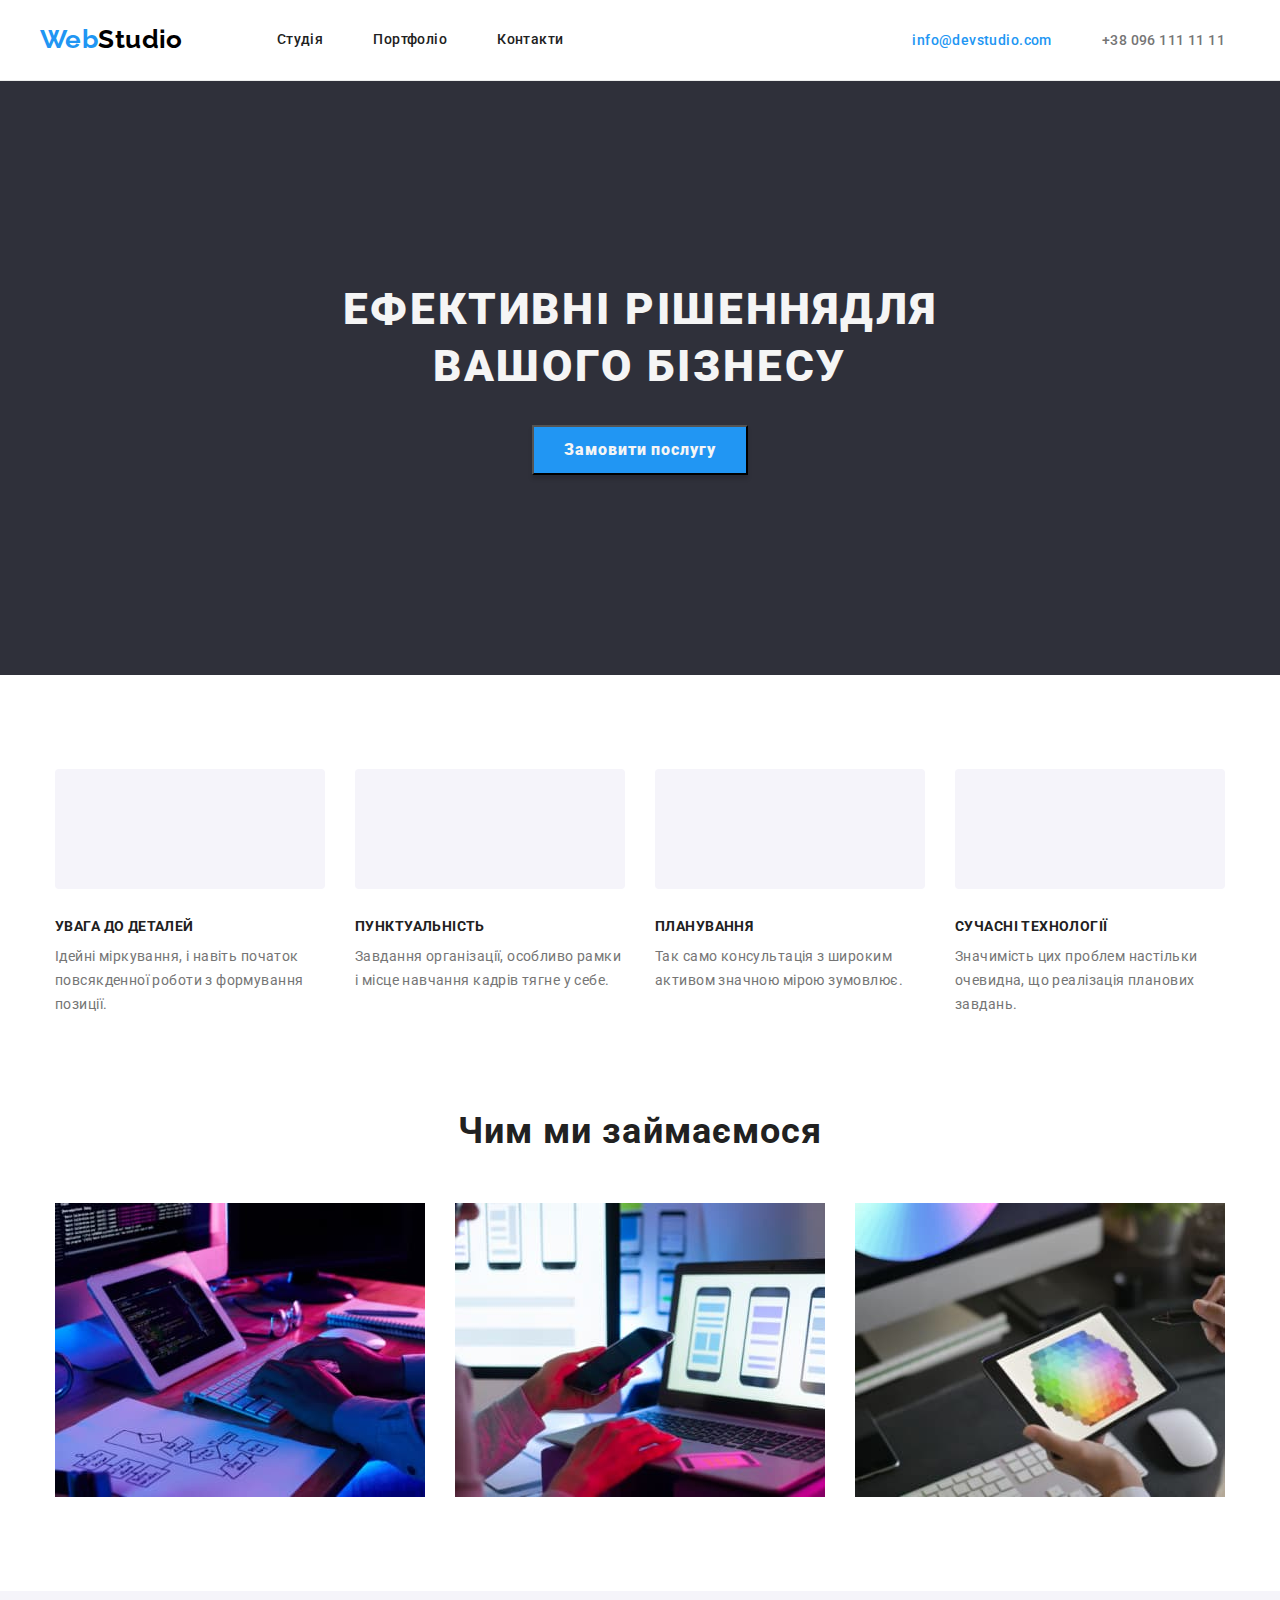
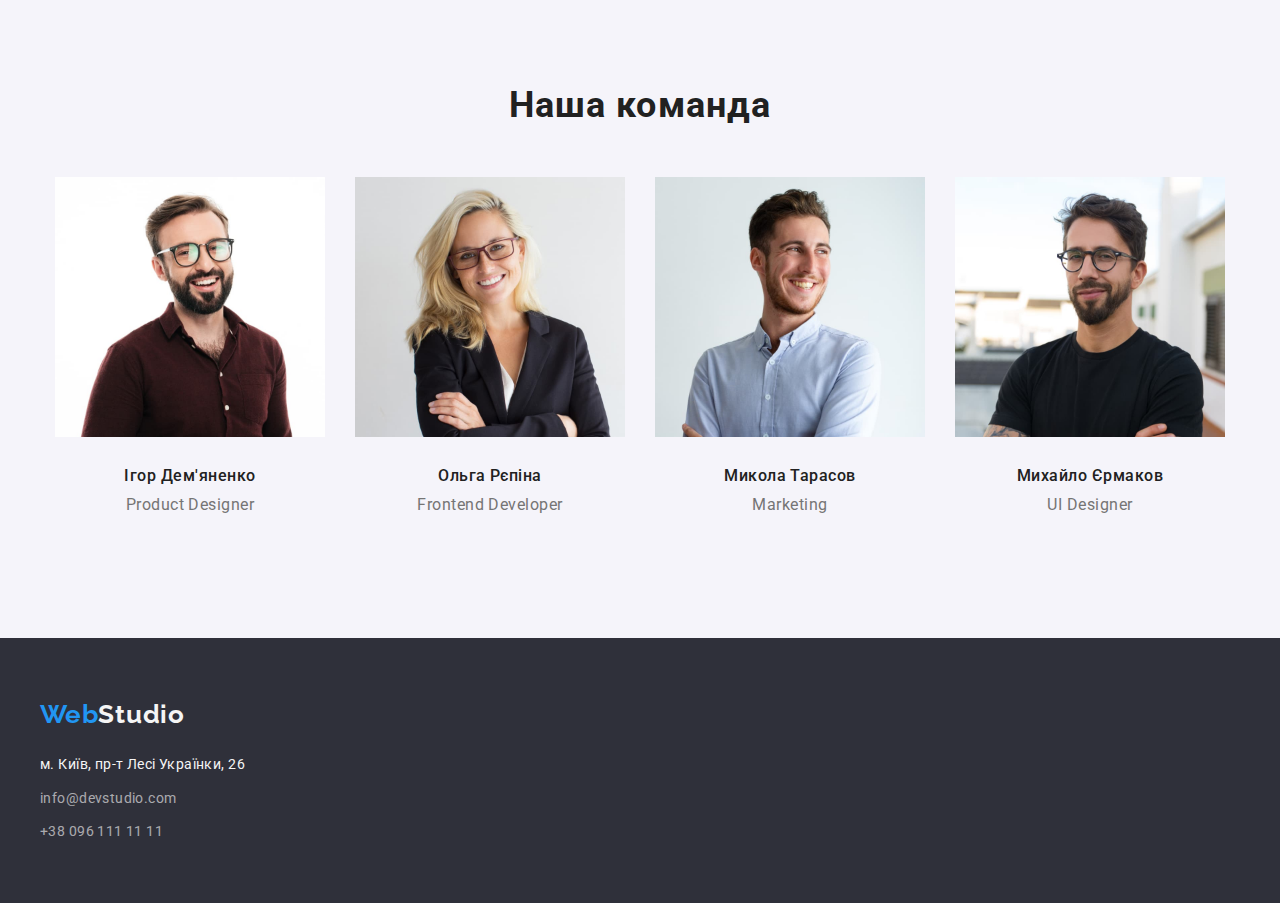
==== index.html @ eb5b0454 "new" ====
<!DOCTYPE html>
<html lang="uk">
  <head>
    <meta charset="UTF-8" />
    <meta http-equiv="X-UA-Compatible" content="IE=edge" />
    <meta name="viewport" content="width=, initial-scale=1.0" />
    <title>Document</title>
    <link
      rel="stylesheet"
      href="https://cdnjs.cloudflare.com/ajax/libs/modern-normalize/1.1.0/modern-normalize.min.css"
    />
    <link rel="stylesheet" href="./css/styles.css" />
    <link rel="preconnect" href="https://fonts.googleapis.com" />
    <link rel="preconnect" href="https://fonts.gstatic.com" crossorigin />
    <link
      href="https://fonts.googleapis.com/css2?family=Raleway:wght@700&family=Roboto:wght@400;500;700;900&display=swap"
      rel="stylesheet"
    />
  </head>
  <body>
    <div class="container">
      <header>
        <div class="container-header">
          <div class="container-nav">
            <a class="logo" href="./index.html"
              ><span class="logo-text">Web</span>Studio</a
            >
            <nav>
              <ul class="site-nav list">
                <li>
                  <a class="nav-link" href="./index.html">Студія</a>
                </li>
                <li>
                  <a class="nav-link" href="./portfolio.html">Портфоліо</a>
                </li>
                <li><a class="nav-link" href="#">Контакти</a></li>
              </ul>
            </nav>
          </div>

          <div class="container-contact">
            <ul class="container-list list">
              <li>
                <a class="address-mail" href="mailto:info@devstudio.com"
                  >info@devstudio.com</a
                >
              </li>
              <li>
                <a class="address-header" href="tel:+380961111111"
                  >+38 096 111 11 11</a
                >
              </li>
            </ul>
          </div>
        </div>
      </header>
    </div>

    <main>
      <section class="hero-section">
        <div class="hero-container">
          <div class="container">
            <h1 class="hero-title">Ефективні рішеннядля вашого бізнесу</h1>
            <button class="button-hero" type="button">Замовити послугу</button>
          </div>
        </div>
      </section>

      <section class="section-text">
        <div class="container-title">
          <ul class="title-list list">
            <li>
              <div class="block">
                <a href="#">
                  <svd width="70" height="70"
                    ><use href="/icon-text.svg#icon-antenna"></use></svd
                ></a>
              </div>
              <h3 class="title">УВАГА ДО ДЕТАЛЕЙ</h3>
              <p class="tagline">
                Ідейні міркування, і навіть початок повсякденної роботи з
                формування позиції.
              </p>
            </li>
            <li>
              <div class="block">
                <a href="#">
                  <svd width="70" height="70"
                    ><use href="/icon-text.svg#icon-antenna"></use></svd
                ></a>
              </div>
              <h3 class="title">ПУНКТУАЛЬНІСТЬ</h3>
              <p class="tagline">
                Завдання організації, особливо рамки і місце навчання кадрів
                тягне у себе.
              </p>
            </li>
            <li>
              <div class="block">
                <a href="#">
                  <svd width="70" height="70"
                    ><use href="/icon-text.svg#icon-Comp"></use></svd
                ></a>
              </div>
              <h3 class="title">ПЛАНУВАННЯ</h3>
              <p class="tagline">
                Так само консультація з широким активом значною мірою зумовлює.
              </p>
            </li>
            <li>
              <div class="block">
                <a href="#">
                  <svd width="70" height="70"
                    ><use href="/icon-text.svg#icon-antenna"></use></svd
                ></a>
              </div>
              <h3 class="title">СУЧАСНІ ТЕХНОЛОГІЇ</h3>
              <p class="tagline">
                Значимість цих проблем настільки очевидна, що реалізація
                планових завдань.
              </p>
            </li>
          </ul>
        </div>
      </section>

      <section class="section-work">
        <div class="section-container">
          <h2 class="section-title">Чим ми займаємося</h2>
          <ul class="imeg-list list">
            <li>
              <img src="./images/img1.jpg" alt="клавіатура" width="370" />
            </li>
            <li><img src="./images/img2.jpg" alt="ноутбук" width="370" /></li>
            <li>
              <img src="./images/img33.jpg" alt="малюнок" width="370" />
            </li>
          </ul>
        </div>
      </section>

      <section class="team">
        <div class="team-container">
          <h2 class="section-title">Наша команда</h2>
          <ul class="team-list list">
            <li>
              <img
                src="./images/img.jpg"
                alt="Хлопець в окулярах"
                width="270"
              />
              <div class="imeg-text">
                <h3 class="team-title">Ігор Дем'яненко</h3>
                <p class="team-text">Product Designer</p>
              </div>
            </li>
            <li>
              <img
                src="./images/img21.jpg"
                alt="Дівчина в окулярах"
                width="270"
              />
              <div class="imeg-text">
                <h3 class="team-title">Ольга Рєпіна</h3>
                <p class="team-text">Frontend Developer</p>
              </div>
            </li>
            <li>
              <img
                src="./images/img3.jpg"
                alt="Хлопець посміхається"
                width="270"
              />
              <div class="imeg-text">
                <h3 class="team-title">Микола Тарасов</h3>
                <p class="team-text">Marketing</p>
              </div>
            </li>
            <li>
              <img
                src="./images/img4.jpg"
                alt="Хлопець з бородою"
                width="270"
              />
              <div class="imeg-text">
                <h3 class="team-title">Михайло Єрмаков</h3>
                <p class="team-text">UI Designer</p>
              </div>
            </li>
          </ul>
        </div>
      </section>
    </main>

    <footer class="page-footer">
      <div class="footer-container">
        <a class="logo" href="/"
          ><span class="logo-text">Web</span
          ><span class="footer-text">Studio</span></a
        >
        <address>
          <p class="text">м. Київ, пр-т Лесі Українки, 26</p>
          <a class="address" href="mailto:info@devstudio.com"
            >info@devstudio.com</a
          >
          <a class="phone" href="tel:+380961111111">+38 096 111 11 11</a>
        </address>
      </div>
    </footer>
  </body>
</html>
---- css/styles.css ----
:root {
--color-prymal: #F5F5F5;
--color-text: #757575;
--color-footer: #2F303A;
--color-black: #212121;
--color-accent: #2196F3;
    }


header {
background-color: #FFFFFF;
font-size: 14px;
font-weight: 500;
line-height: 1.2;
letter-spacing: 0.03em;
border-bottom: 1px solid #ECECEC;
color: var(--color-black)
}

body {
color: var(--color-text);
background-color: white;
font-family: "Roboto", sans-serif;
font-size: 14px;
font-weight: 400;
line-height: 1.5;
letter-spacing: 0.03em}

.list{
list-style: none;
margin: 0;
padding: 0;
}

h1,
h2,
h3,
h4,
h5,
h6,
p {margin: 0;
}

.container {
max-width: 1600px;
margin: 0 auto;
}

.container-contact {
display: flex;
align-items: center;
padding: 0 15px
 }

 .container-header {
width: 1200px;
height: 80px;
margin: 0 auto;
display: flex;
flex-grow: 1;
align-items: center;
justify-content: space-between;
}

 .container-nav {
display: flex;
flex-grow: 1;
align-items: center;
 }


 
.logo {
font-family: "Raleway", sans-serif;
font-size: 26px;
font-weight: 700;
line-height: 1.3;
color: #000000;cursor: default;
text-decoration: none;
margin-right: 94px;
}

.logo-text {
color: var(--color-accent);
}

.container-list {
display: flex;
align-items: center;
gap: 50px;
}

.address-header {
color: var(--color-text);
cursor: default;
text-decoration: none;
letter-spacing: 0.03em;
}

.address-mail {
color: var(--color-accent);
cursor: default;
text-decoration: none;
letter-spacing: 0.03em;
}


/* sait-nav */

.nav-link {
text-decoration: none;
cursor: default;
color: var(--color-black);
}

.site-nav {
display: flex;
color: var(--color-black);
font-weight: 500;
font-size: 14px;
line-height: 1.14;
gap: 50px;
    }



.sait-nav:hover, :focus {
color: var(--color-accent)F3;
}

.button:hover, :focus {
background-color: var(--color-accent);
color: var(--color-prymal)
}

/* Hero */

.hero-section {
background-color: var(--color-footer);
padding: 200px 0;
}

.hero-title {
margin: 0 auto 30px;
width: 700px;
display: flex;
font-size: 44px;
font-weight: 900;
line-height: 1.3;
letter-spacing: 0.06em;
text-align: center;
text-transform: uppercase;
}

.hero-container {
margin: auto;
width: 1200px;
display: flex;
color: var(--color-prymal);
line-height: 1.7;
}

.button-hero {
width: 216px;
height: 50px;
display: block;
margin-left: auto;
margin-right: auto;
background-color: var(--color-accent);
color: var(--color-prymal);
font-family: "Roboto";
font-weight: 900;
font-size: 16px;
line-height: 1.88; 
letter-spacing: 0.06em;
box-shadow: 0px 4px 4px rgba(0, 0, 0, 0.15);

}

.button-hero {
cursor: pointer;
}

.section-text {
padding-top: 94px;
flex-wrap: wrap;
}

.block {
width: 270px;
height: 120px;
margin-bottom: 30px;
background-color: #F5F4FA;
border-radius: 4px;

}

.section-list {
display: flex;
justify-content: center;
gap: 10px;
}

.container-imeg {
width: 1200px;
margin: auto;
margin-bottom: 30px;
}

.section-imeg {}

.section-link {
width: 270px;
height: 120px;
border-radius: 4px;
background-color: red;   
}

.title-list {
display: flex;
justify-content: center;
flex-grow: 1;
gap: 30px;

}

.tagline {
margin-top: 10px;
line-height: 1.71;
}

.container-title {
margin: 0 auto ;
width: 1200px;
display: flex;
padding: 0 15px;
}

.section-container {
max-width: 1200px;
margin: 0 auto; 
padding: 0 15px;
}

.section-title {
margin-bottom: 50px;
text-align: center;
font-size: 36px;
font-weight: 700;
line-height: 1.16;
letter-spacing: 0.03em;
color: var(--color-black);
}

.imeg-list {
padding: 0%;
display: flex;
flex-grow: 1;
gap: 30px;
}

.section-work {
padding: 94px 0;
}

.team-container{
width: 1200px;
background-color: #F5F4FA;;
margin: 0 auto;
padding: 0 15px;
}

.title {
font-size: 14px;
font-weight: 700;
line-height: 1.14;
letter-spacing: 0.03em;
color: var(--color-black)}
   
.team {
background-color: #F5F4FA;
padding: 94px 0;
}

.team-list {
padding: 0%;
display: flex;
gap: 30px;
}

.menu {
display: flex;
justify-content: center;
gap: 8px;
}

.team-title {
font-size: 16px;
font-weight: 500;
line-height: 1.18;
letter-spacing: 0.03em;
color: var(--color-black)
}

.team-text {
margin-top: 10px;
font-size: 16px;
font-weight: 400;
line-height: 1.18;
letter-spacing: 0.03em;
color: var(--color-text)
 }

.portfolio-title {
font-size: 18px;
font-weight: 700;
line-height: 2;
letter-spacing: 0.03em;
color: var(--color-black)
}

.imeg-text {
text-align: center;
padding: 30px 0;
}

.section-portfolio {
padding: 94px 0;
}

.portfolio-title :hover,
:focus {
background-color:var(--color-accent);
color: var(--color-prymal);
}

.portfolio-button {
height: 40px;
padding: 6px 22px;
color: var(--color-black);
font-size: 16px;
font-weight: 500;
font-family: "Roboto";
line-height: 1.62;
letter-spacing: 0.03em;}

.container-portfolio {
width: 1200px;
margin: auto;
padding: 0 15px;
margin-bottom: 94px;
 }

.portfolio-button {
cursor: pointer;
 }

.portfolio-carts :hover {
box-shadow: 0px 1px 1px rgba(0, 0, 0, 0.12), 0px 4px 4px rgba(0, 0, 0, 0.06), 1px 4px 6px rgba(0, 0, 0, 0.16);
 }

img {
display: block;
max-width: 100%;
height: auto;
}

.cart {
display: flex;
flex-wrap: wrap;
margin-top: 54px;
gap: 30px;}

.cart-text {
width: 370px;
height: 110px;
padding: 20px 24px;
background: #FFFFFF;
border: 1px solid #EEEEEE;
}

.portfolio-text {
font-size: 16px;
font-weight: 400;
line-height: 1.87;
letter-spacing: 0.03em;
    }

.footer-container {
width: 1200px;
margin: 0 auto;
}

.address {
display: block;
}

.footer-text {
color: var(--color-prymal);
letter-spacing: 0.03em;
}


.page-footer {
padding: 60px 0;
color: var(--color-prymal);
background-color: #2F303A;
font-size: 14;
font-weight: 400;
line-height: 1.74;
font-family: 'Roboto', sans-serif;
letter-spacing: 0.03em;
}

.text {
font-family: "Roboto",
sans-serif; 
 font-style: normal;
 margin-top: 20px;
}

.address {
margin-top: 9px;
color: rgba(255, 255, 255, 0.6);
text-decoration: none;
cursor: default;
font-style: normal;
letter-spacing: 0.03em;

}

.phone {
display: block;
margin-top: 9px;
color: rgba(255, 255, 255, 0.6);
text-decoration: none;
cursor: default;
font-style: normal;
letter-spacing: 0.03em;
}

.icon-footer {

}

.icon-item {

}

.icon-list {
display: flex;
justify-content: center;
gap: 10px;
}

.icon-link {
width: 44px;
height: 44px;
background-color: red;
border-radius: 50%;
}
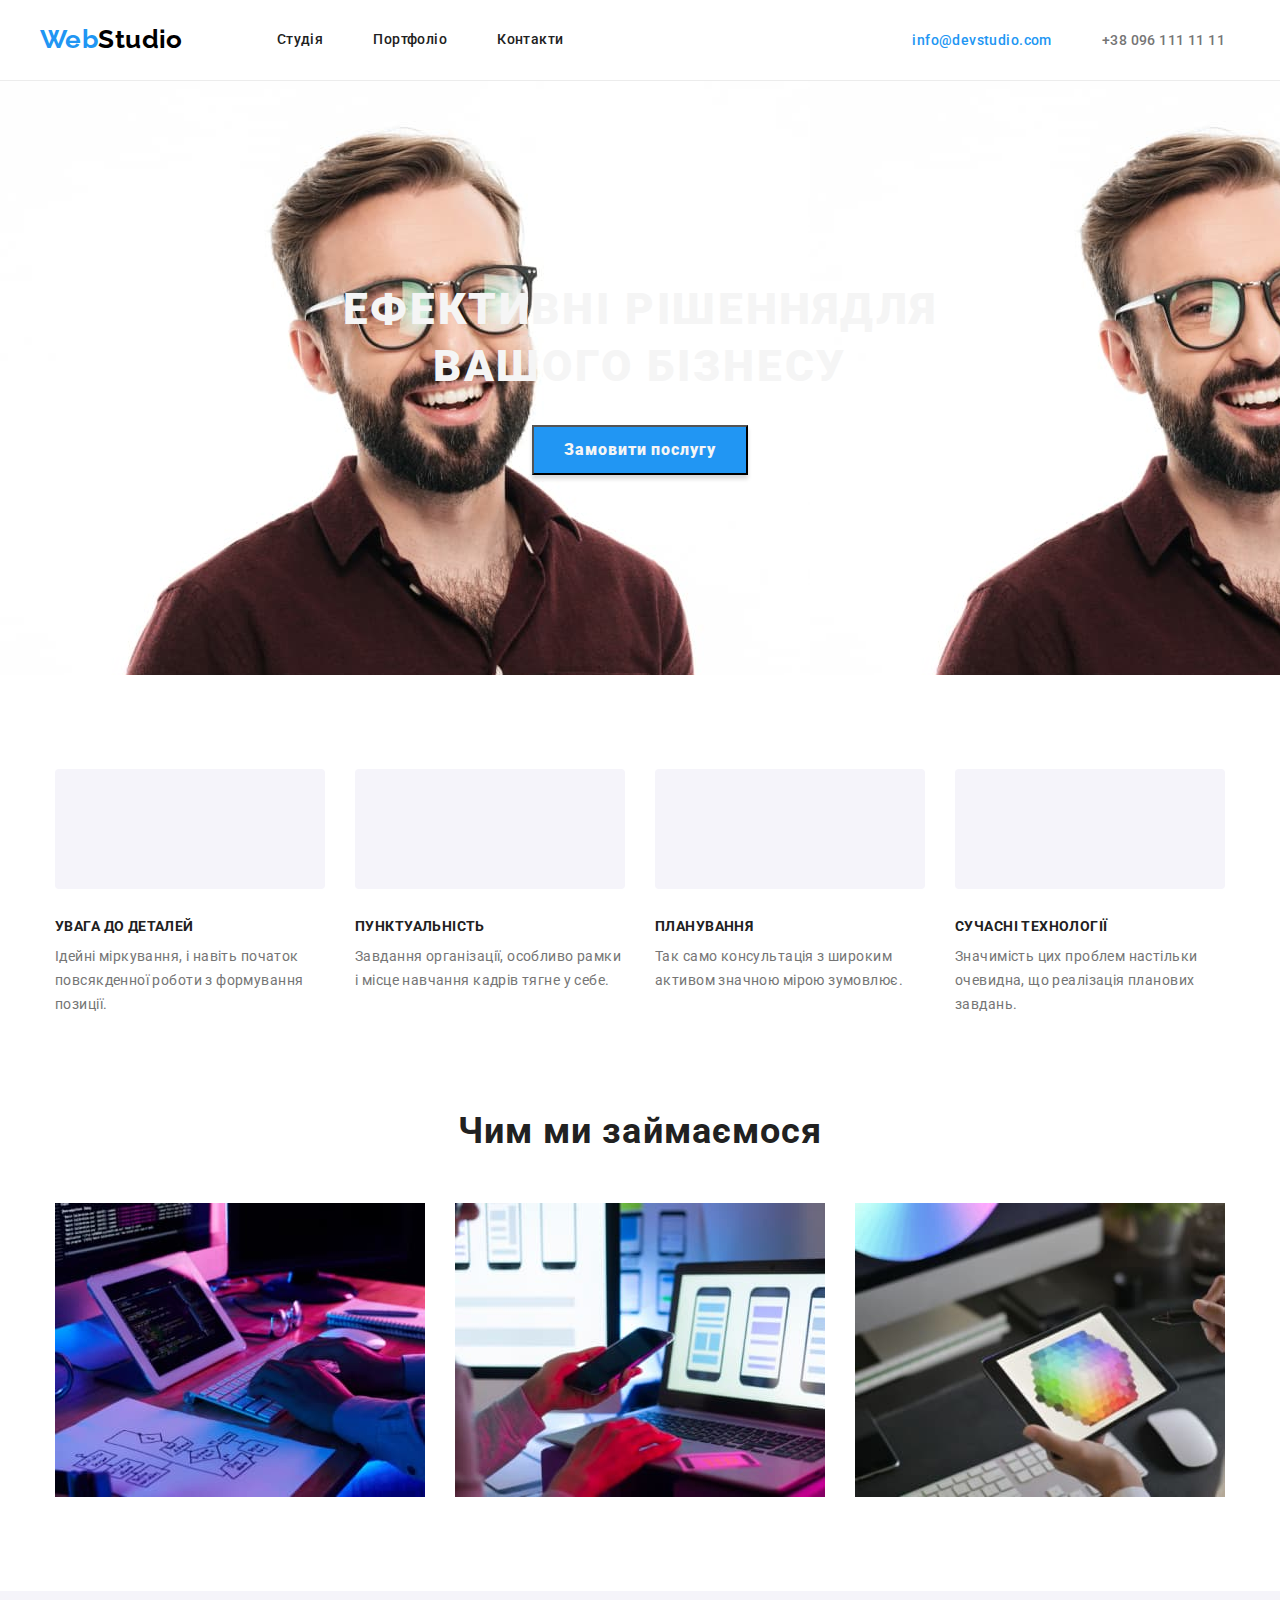
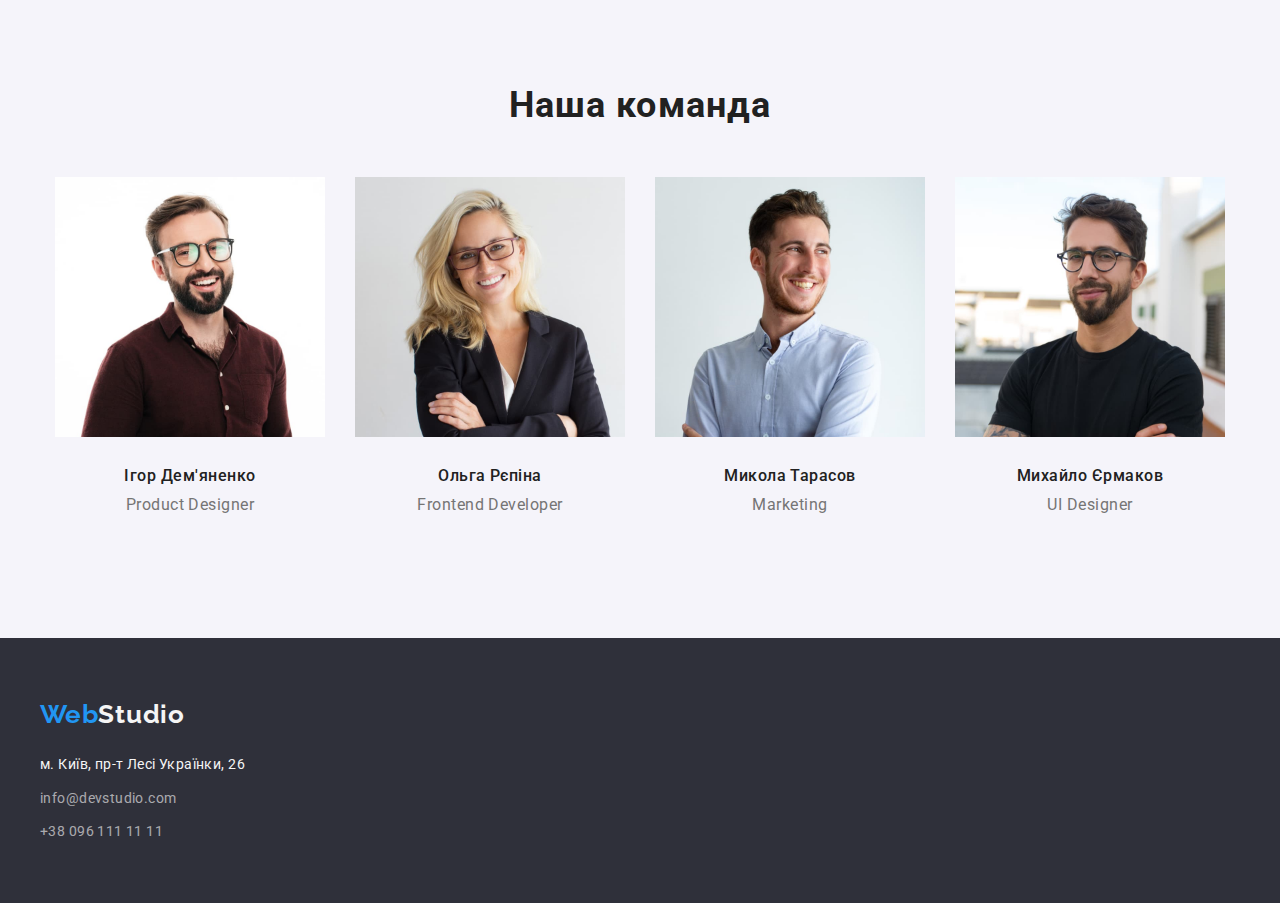
==== commit 89492eb8: "last" ====
--- a/index.html
+++ b/index.html
@@ -72,8 +72,8 @@
             <li>
               <div class="block">
                 <a href="#">
-                  <svd width="70" height="70"
-                    ><use href="/icon-text.svg#icon-antenna"></use></svd
+                  <svg width="70" height="70"></svg>
+                    <use href="/icon-text.svg#icon-antenna"></use></svg
                 ></a>
               </div>
               <h3 class="title">УВАГА ДО ДЕТАЛЕЙ</h3>
--- a/css/styles.css
+++ b/css/styles.css
@@ -123,8 +123,6 @@
 gap: 50px;
     }
 
-
-
 .sait-nav:hover, :focus {
 color: var(--color-accent)F3;
 }
@@ -137,7 +135,7 @@
 /* Hero */
 
 .hero-section {
-background-color: var(--color-footer);
+background-image: url(../images/img.jpg);
 padding: 200px 0;
 }
 
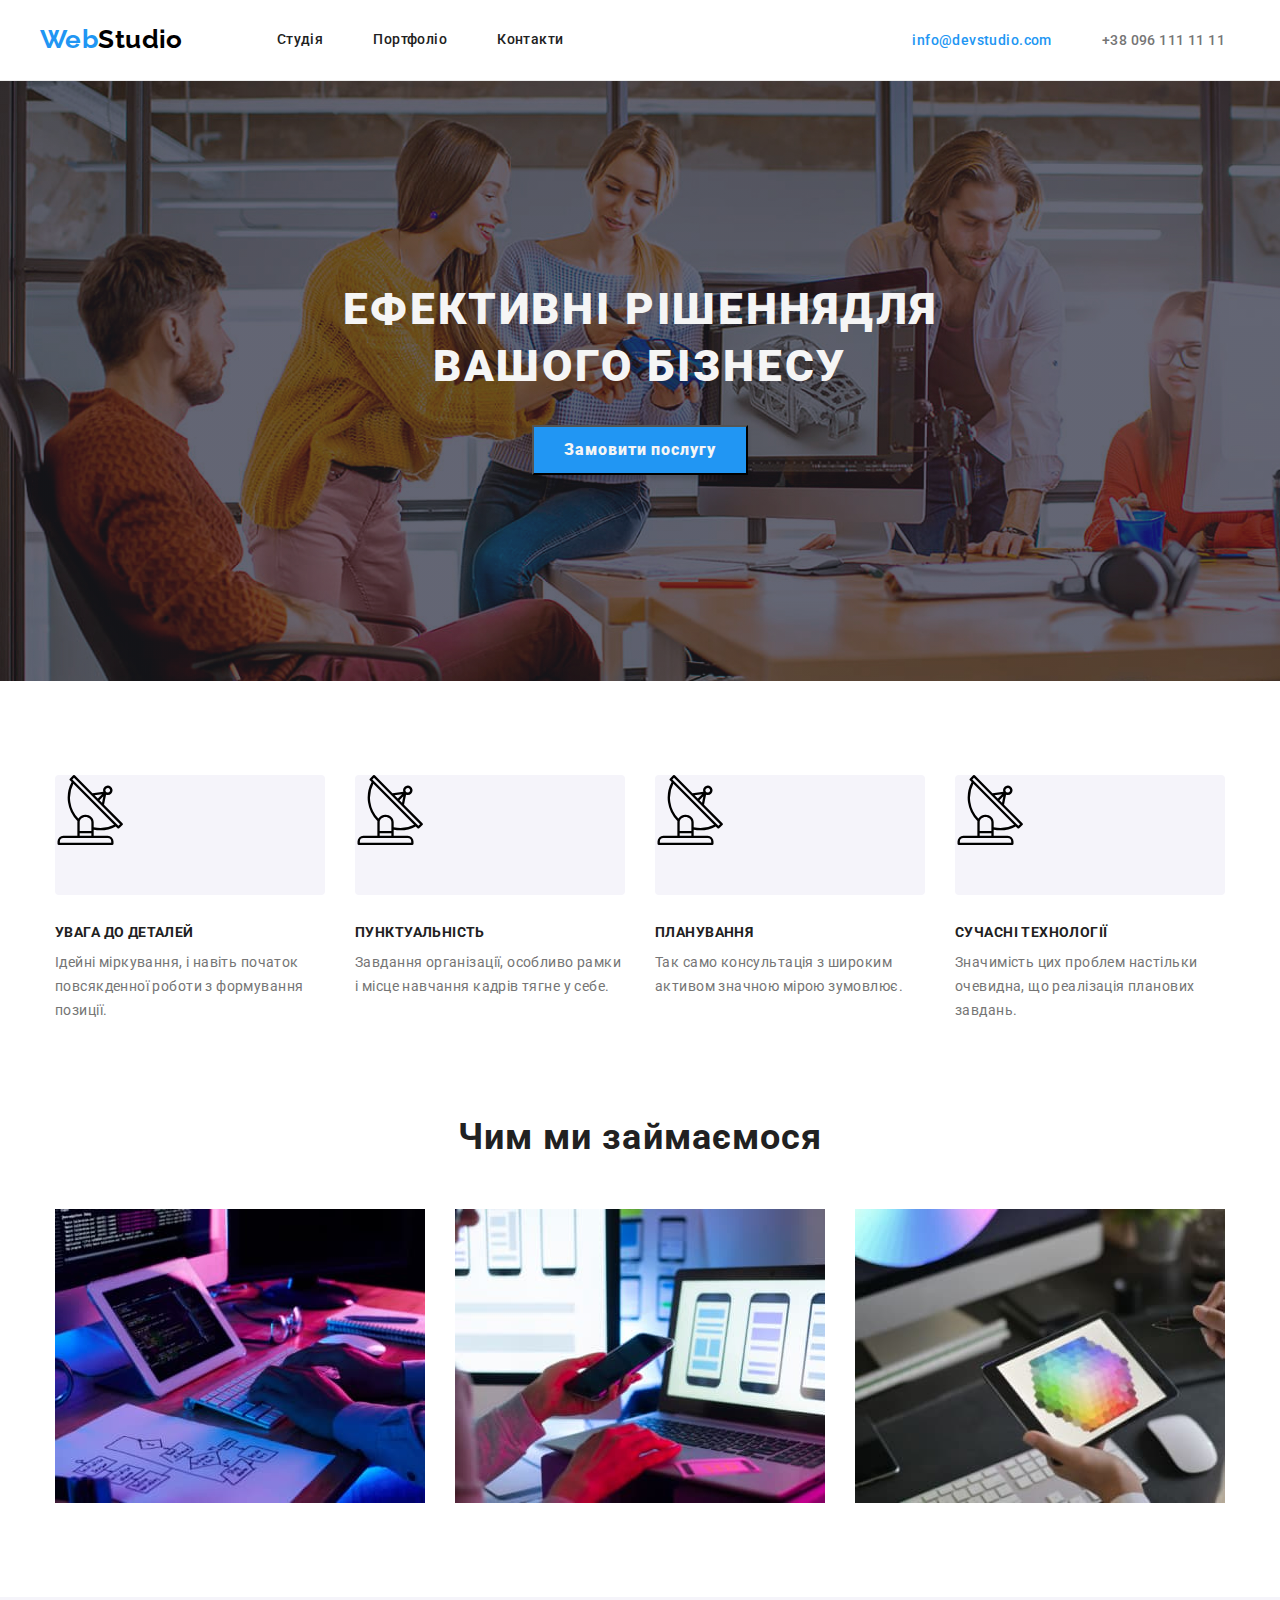
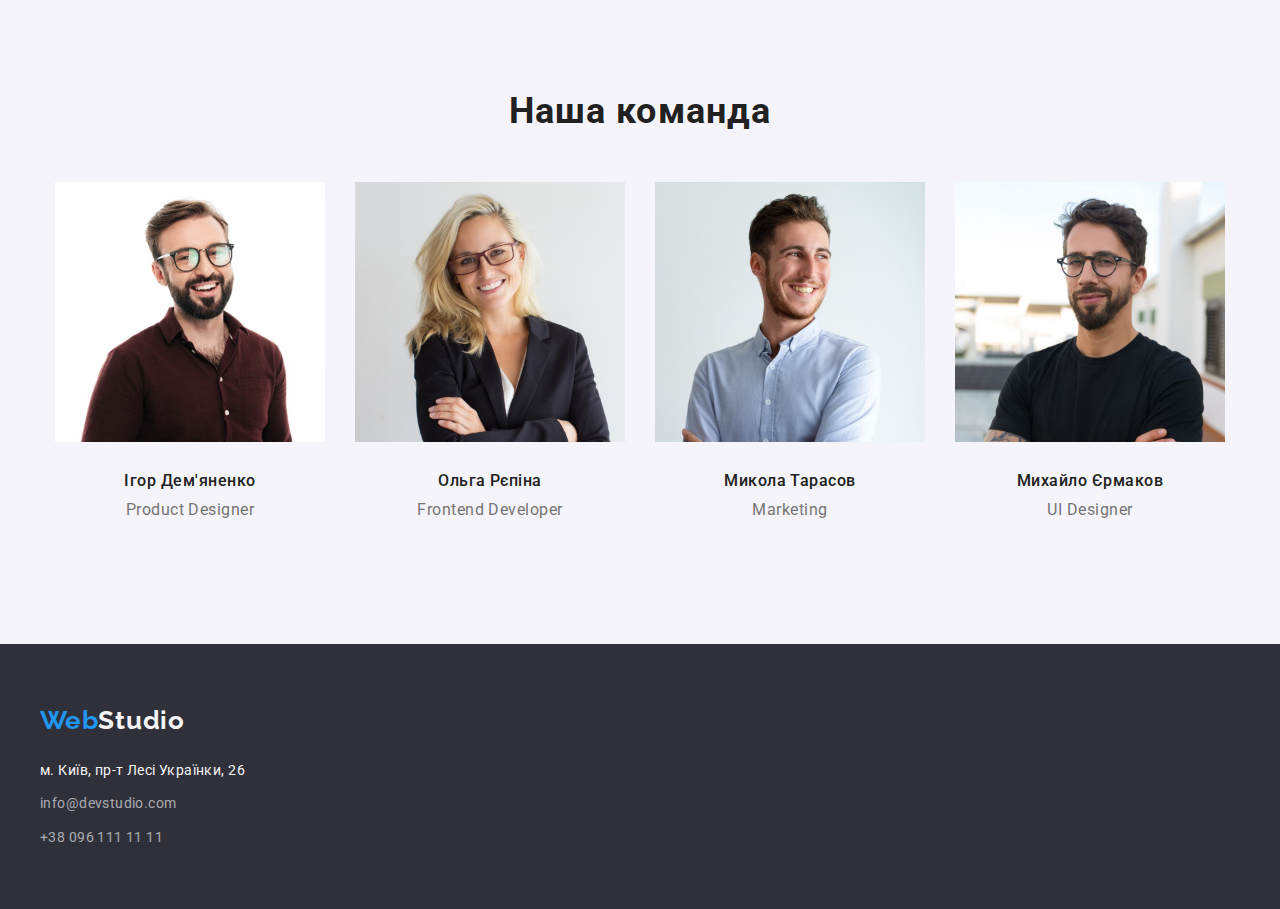
==== commit 158ebb76: "№4" ====
--- a/index.html
+++ b/index.html
@@ -71,10 +71,9 @@
           <ul class="title-list list">
             <li>
               <div class="block">
-                <a href="#">
-                  <svg width="70" height="70"></svg>
-                    <use href="/icon-text.svg#icon-antenna"></use></svg
-                ></a>
+                <svg width="70" height="70">
+                  <use href="./images/sprite-icon.svg#icon-antenna"></use>
+                </svg>
               </div>
               <h3 class="title">УВАГА ДО ДЕТАЛЕЙ</h3>
               <p class="tagline">
@@ -84,10 +83,9 @@
             </li>
             <li>
               <div class="block">
-                <a href="#">
-                  <svd width="70" height="70"
-                    ><use href="/icon-text.svg#icon-antenna"></use></svd
-                ></a>
+                <svg width="70" height="70">
+                  <use href="./images/sprite-icon.svg#icon-antenna"></use>
+                </svg>
               </div>
               <h3 class="title">ПУНКТУАЛЬНІСТЬ</h3>
               <p class="tagline">
@@ -97,10 +95,9 @@
             </li>
             <li>
               <div class="block">
-                <a href="#">
-                  <svd width="70" height="70"
-                    ><use href="/icon-text.svg#icon-Comp"></use></svd
-                ></a>
+                <svg width="70" height="70">
+                  <use href="./images/sprite-icon.svg#icon-antenna"></use>
+                </svg>
               </div>
               <h3 class="title">ПЛАНУВАННЯ</h3>
               <p class="tagline">
@@ -109,10 +106,9 @@
             </li>
             <li>
               <div class="block">
-                <a href="#">
-                  <svd width="70" height="70"
-                    ><use href="/icon-text.svg#icon-antenna"></use></svd
-                ></a>
+                <svg width="70" height="70">
+                  <use href="./images/sprite-icon.svg#icon-antenna"></use>
+                </svg>
               </div>
               <h3 class="title">СУЧАСНІ ТЕХНОЛОГІЇ</h3>
               <p class="tagline">
--- a/css/styles.css
+++ b/css/styles.css
@@ -123,11 +123,11 @@
 gap: 50px;
     }
 
-.sait-nav:hover, :focus {
+.sait-nav:hover, .sait-nav:focus {
 color: var(--color-accent)F3;
 }
 
-.button:hover, :focus {
+.button:hover, .button:focus {
 background-color: var(--color-accent);
 color: var(--color-prymal)
 }
@@ -135,7 +135,12 @@
 /* Hero */
 
 .hero-section {
-background-image: url(../images/img.jpg);
+max-width: 1600px;
+height: 600px;
+margin-left: auto;
+margin-right: auto;
+background-image: linear-gradient(to right, rgba(47, 48, 58, 0.4), rgba(47, 48, 58, 0.4)),
+url(../images/hero.jpg);
 padding: 200px 0;
 }
 
@@ -327,8 +332,8 @@
 padding: 94px 0;
 }
 
-.portfolio-title :hover,
-:focus {
+.portfolio-title:hover,
+.portfolio-title:focus {
 background-color:var(--color-accent);
 color: var(--color-prymal);
 }
@@ -347,14 +352,13 @@
 width: 1200px;
 margin: auto;
 padding: 0 15px;
-margin-bottom: 94px;
  }
 
 .portfolio-button {
 cursor: pointer;
  }
 
-.portfolio-carts :hover {
+.portfolio-carts:hover {
 box-shadow: 0px 1px 1px rgba(0, 0, 0, 0.12), 0px 4px 4px rgba(0, 0, 0, 0.06), 1px 4px 6px rgba(0, 0, 0, 0.16);
  }
 
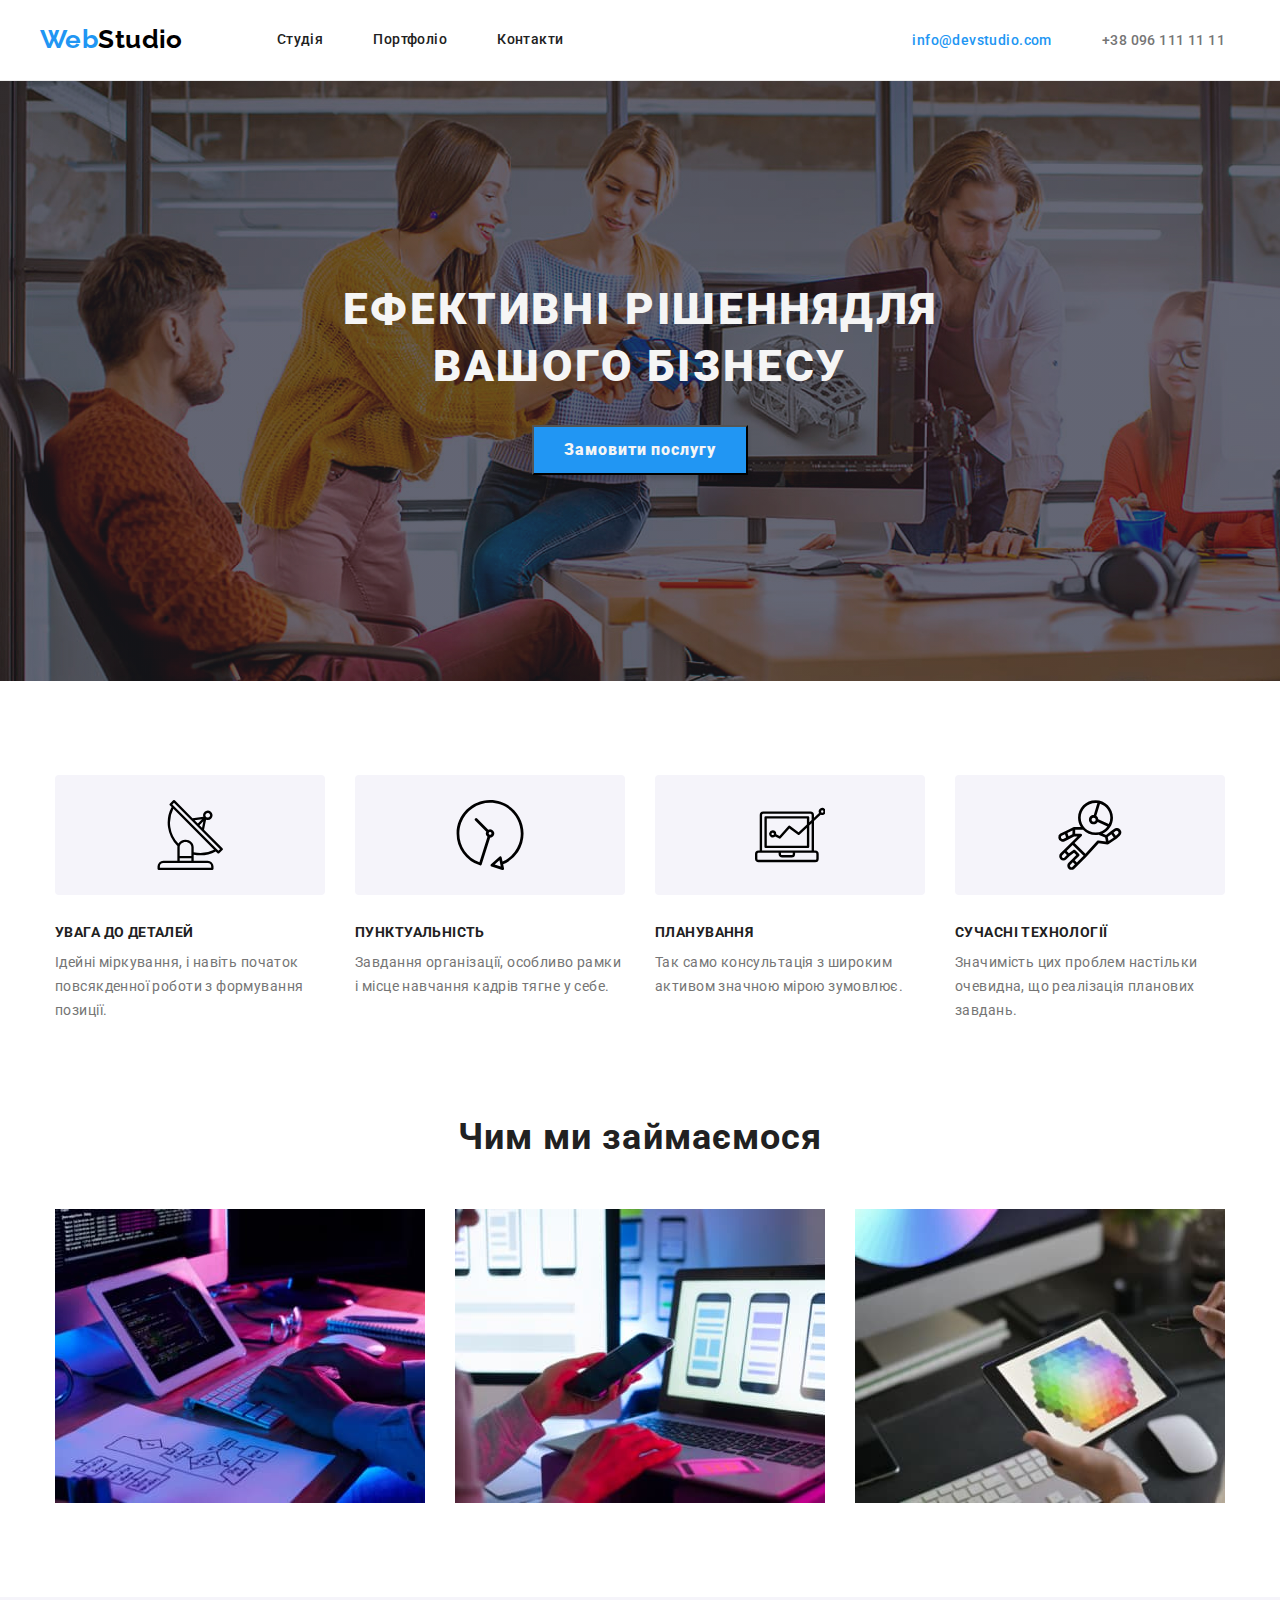
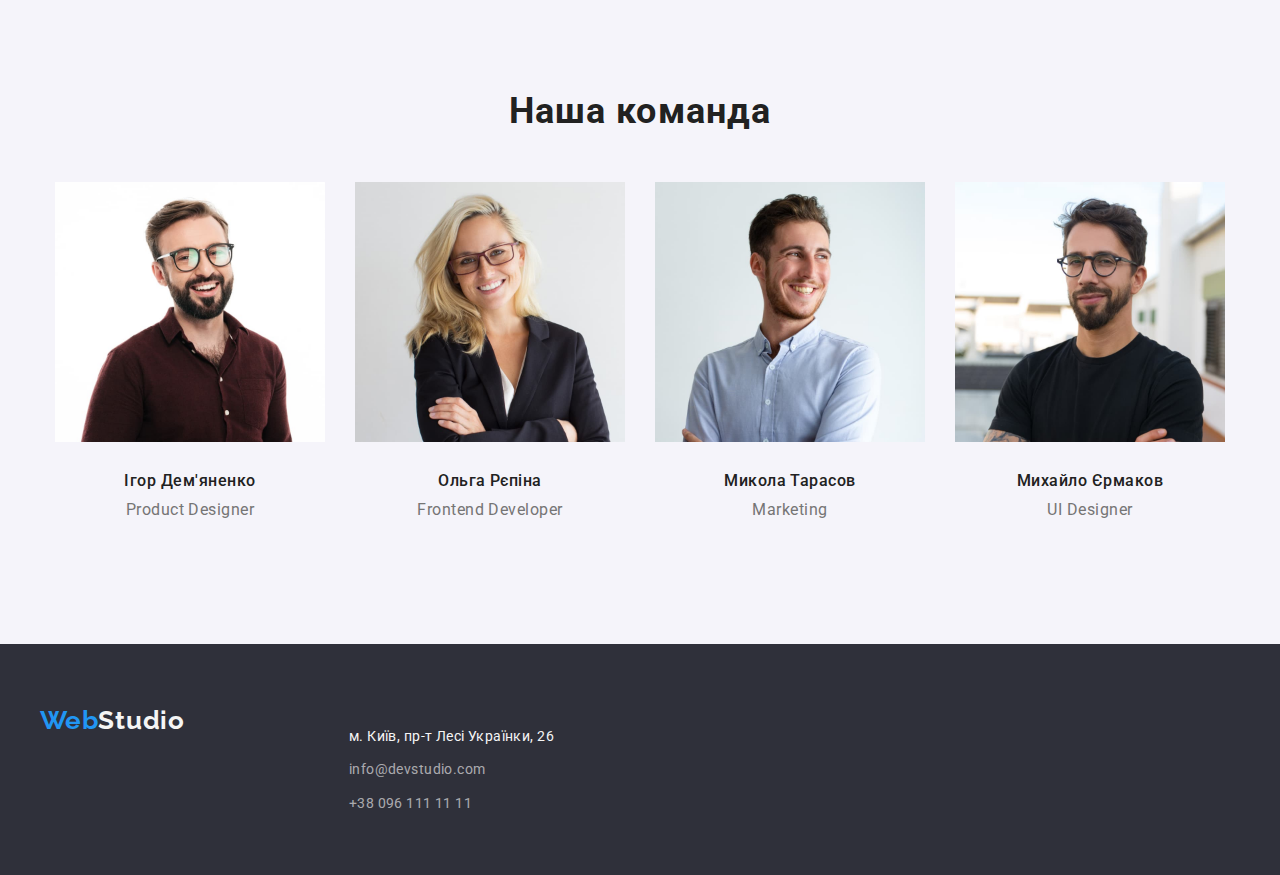
==== commit aa4583be: "Fix" ====
--- a/index.html
+++ b/index.html
@@ -84,7 +84,7 @@
             <li>
               <div class="block">
                 <svg width="70" height="70">
-                  <use href="./images/sprite-icon.svg#icon-antenna"></use>
+                  <use href="./images/sprite-icon.svg#icon-wotch"></use>
                 </svg>
               </div>
               <h3 class="title">ПУНКТУАЛЬНІСТЬ</h3>
@@ -96,7 +96,7 @@
             <li>
               <div class="block">
                 <svg width="70" height="70">
-                  <use href="./images/sprite-icon.svg#icon-antenna"></use>
+                  <use href="./images/sprite-icon.svg#icon-Comp"></use>
                 </svg>
               </div>
               <h3 class="title">ПЛАНУВАННЯ</h3>
@@ -107,7 +107,7 @@
             <li>
               <div class="block">
                 <svg width="70" height="70">
-                  <use href="./images/sprite-icon.svg#icon-antenna"></use>
+                  <use href="./images/sprite-icon.svg#icon-Cosmos"></use>
                 </svg>
               </div>
               <h3 class="title">СУЧАСНІ ТЕХНОЛОГІЇ</h3>
--- a/css/styles.css
+++ b/css/styles.css
@@ -194,6 +194,9 @@
 width: 270px;
 height: 120px;
 margin-bottom: 30px;
+display: flex;
+align-items: center;
+justify-content: center;
 background-color: #F5F4FA;
 border-radius: 4px;
 
@@ -279,6 +282,7 @@
 font-weight: 700;
 line-height: 1.14;
 letter-spacing: 0.03em;
+text-transform: uppercase;
 color: var(--color-black)}
    
 .team {
@@ -392,6 +396,8 @@
 .footer-container {
 width: 1200px;
 margin: 0 auto;
+display: flex;
+gap: 70px;
 }
 
 .address {
@@ -459,8 +465,18 @@
 .icon-link {
 width: 44px;
 height: 44px;
-background-color: red;
+display: flex;
+align-items: center;
+justify-content: center;
+background: rgba(255, 255, 255, 0.1);;
 border-radius: 50%;
 }
 
 
+
+.slogan {
+text-transform: uppercase;
+margin-bottom: 20px;
+}
+
+
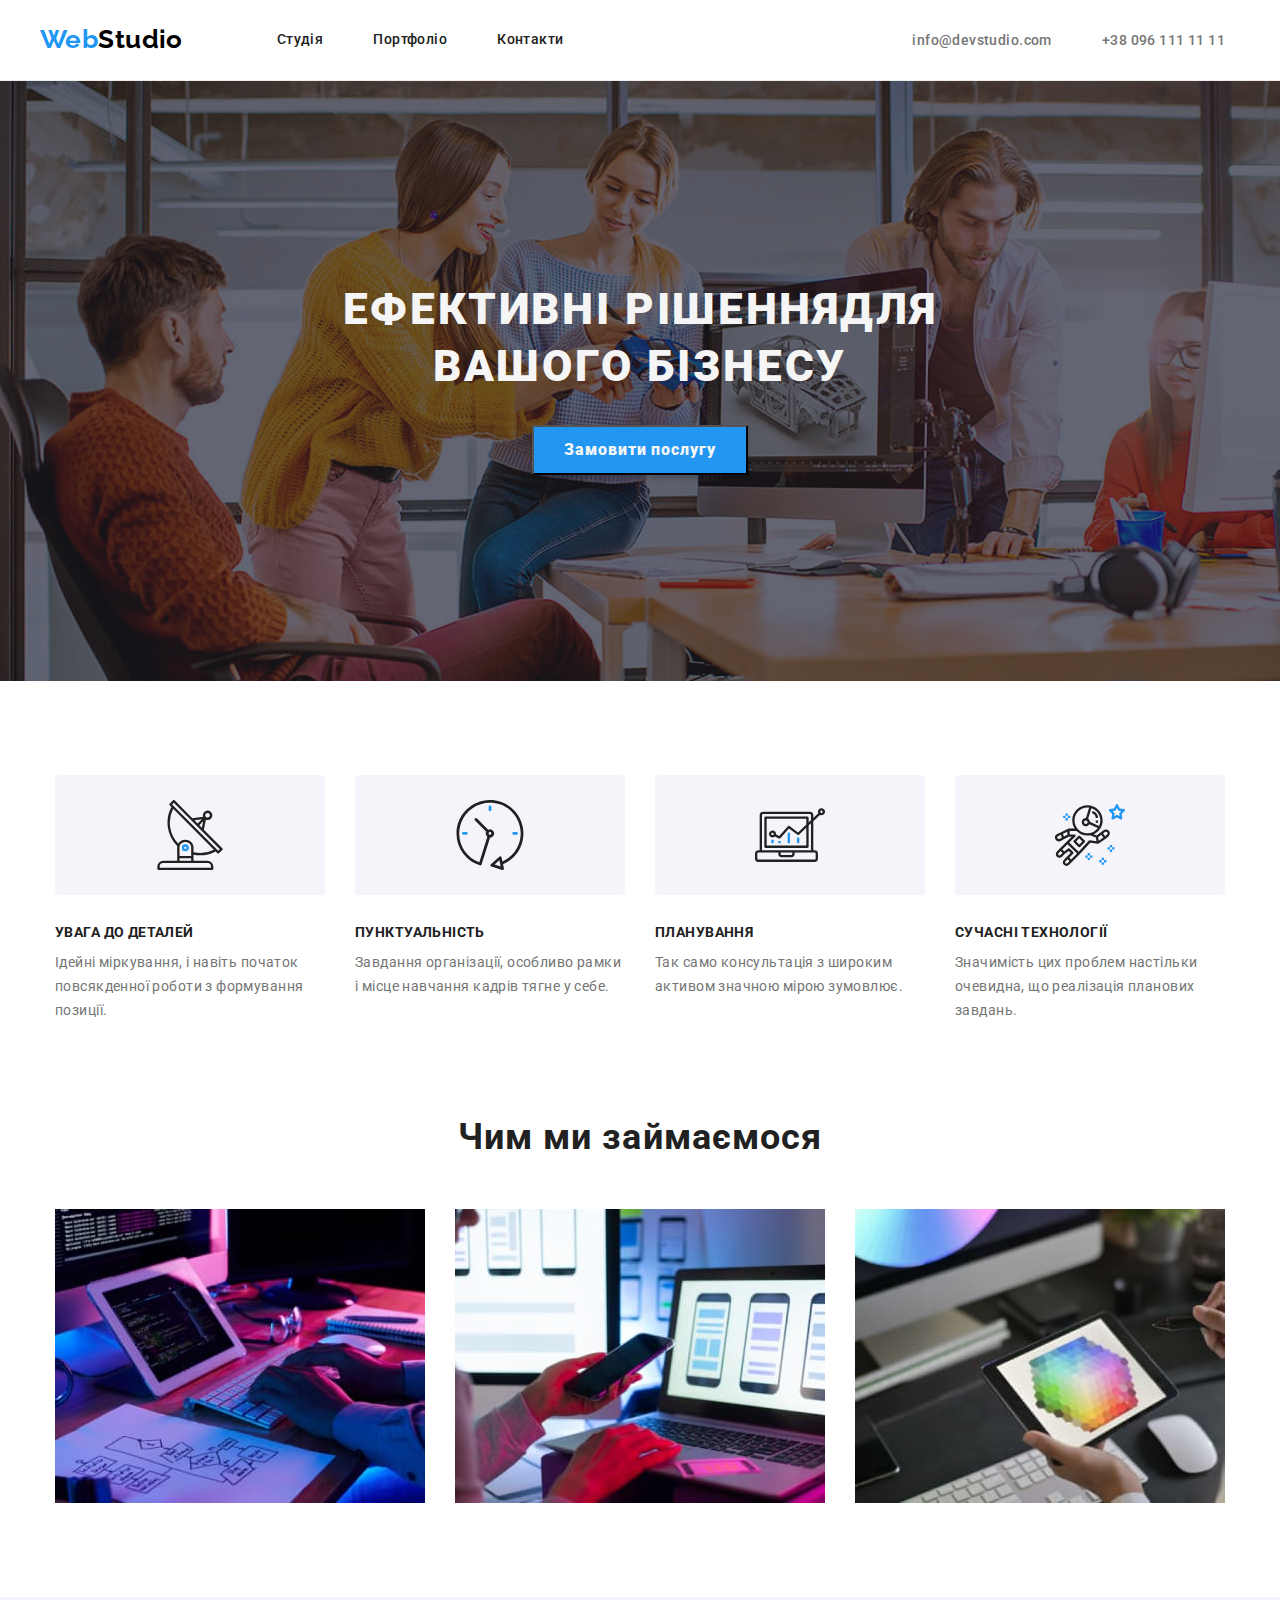
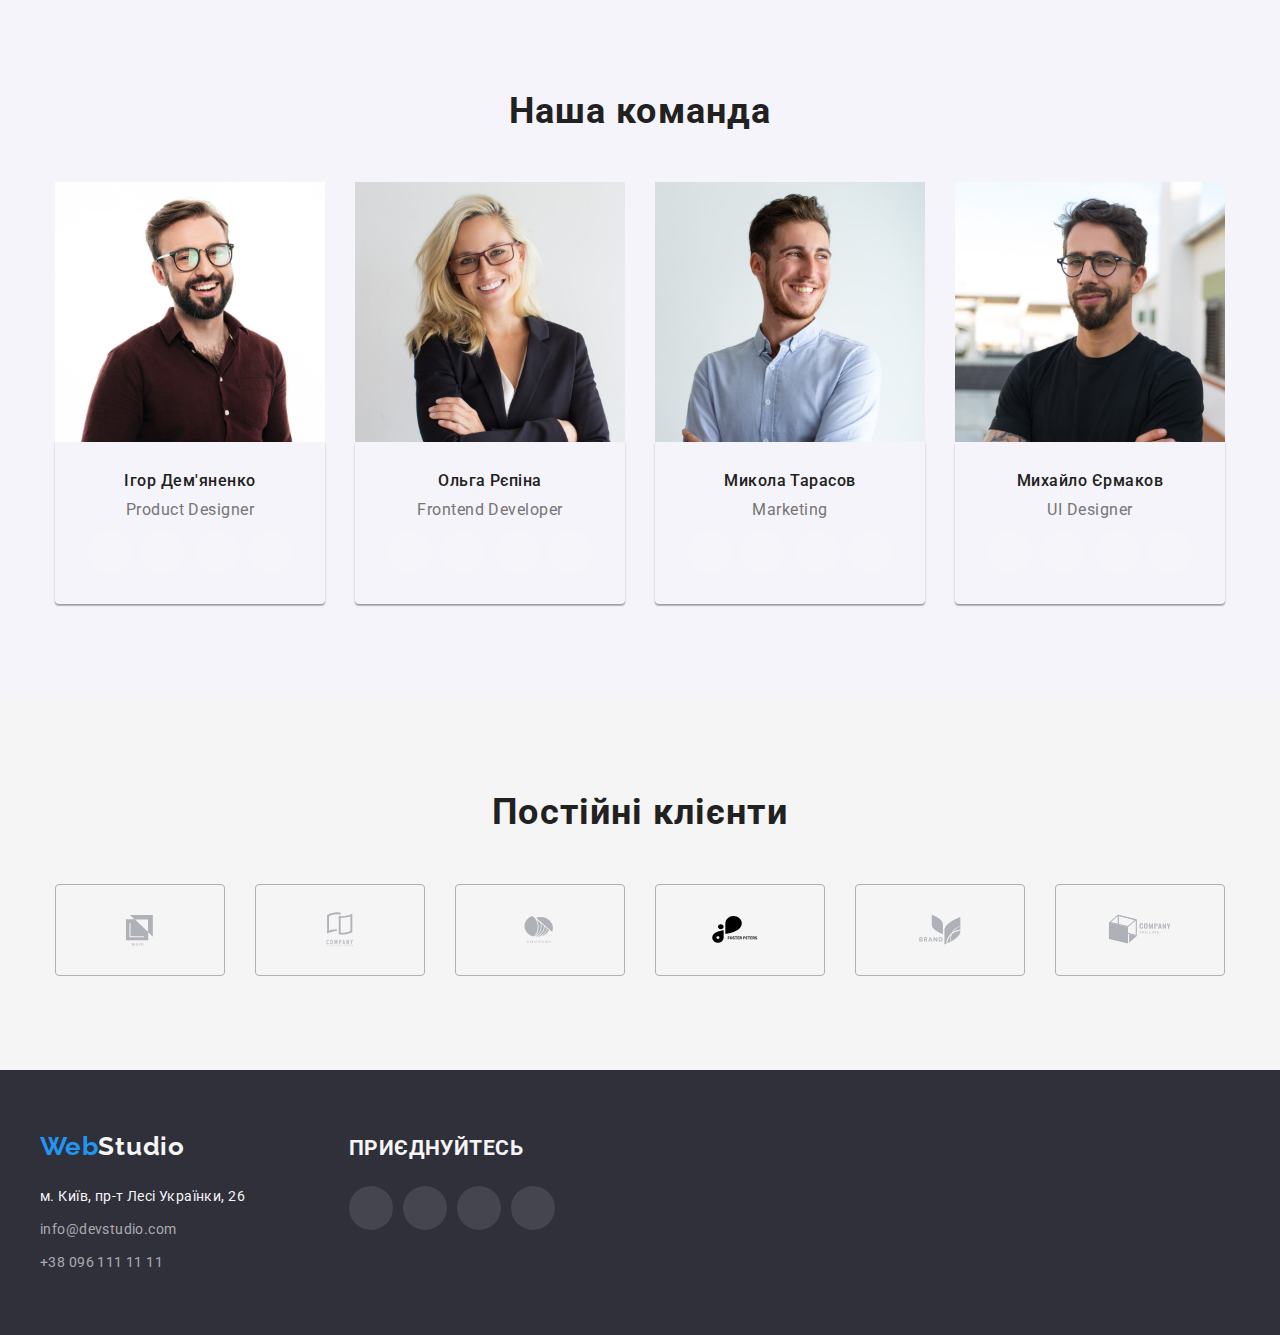
==== commit 437fb3da: "icon" ====
--- a/index.html
+++ b/index.html
@@ -84,7 +84,7 @@
             <li>
               <div class="block">
                 <svg width="70" height="70">
-                  <use href="./images/sprite-icon.svg#icon-wotch"></use>
+                  <use href="./images/sprite-icon.svg#icon-clock"></use>
                 </svg>
               </div>
               <h3 class="title">ПУНКТУАЛЬНІСТЬ</h3>
@@ -96,7 +96,7 @@
             <li>
               <div class="block">
                 <svg width="70" height="70">
-                  <use href="./images/sprite-icon.svg#icon-Comp"></use>
+                  <use href="./images/sprite-icon.svg#icon-comp"></use>
                 </svg>
               </div>
               <h3 class="title">ПЛАНУВАННЯ</h3>
@@ -107,7 +107,7 @@
             <li>
               <div class="block">
                 <svg width="70" height="70">
-                  <use href="./images/sprite-icon.svg#icon-Cosmos"></use>
+                  <use href="./images/sprite-icon.svg#icon-astronaut"></use>
                 </svg>
               </div>
               <h3 class="title">СУЧАСНІ ТЕХНОЛОГІЇ</h3>
@@ -148,6 +148,36 @@
               <div class="imeg-text">
                 <h3 class="team-title">Ігор Дем'яненко</h3>
                 <p class="team-text">Product Designer</p>
+                <ul class="icon-list list">
+                  <li class="icon-item">
+                    <a href="#" class="icon-link"
+                      ><svg width="20" height="20">
+                        <use href="/images/sprite.svg#icon-instagram"></use>
+                      </svg>
+                    </a>
+                  </li>
+                  <li class="icon-item">
+                    <a href="#" class="icon-link"
+                      ><svg width="20" height="20">
+                        <use href="/images/sprite.svg#icon-Twitter"></use>
+                      </svg>
+                    </a>
+                  </li>
+                  <li class="icon-item">
+                    <a href="#" class="icon-link"
+                      ><svg width="20" height="20">
+                        <use href="/images/sprite.svg#icon-facebook"></use>
+                      </svg>
+                    </a>
+                  </li>
+                  <li class="icon-item">
+                    <a href="#" class="icon-link"
+                      ><svg width="20" height="20">
+                        <use href="/images/sprite.svg#icon-linkedin"></use>
+                      </svg>
+                    </a>
+                  </li>
+                </ul>
               </div>
             </li>
             <li>
@@ -159,6 +189,36 @@
               <div class="imeg-text">
                 <h3 class="team-title">Ольга Рєпіна</h3>
                 <p class="team-text">Frontend Developer</p>
+                <ul class="icon-list list">
+                  <li class="icon-item">
+                    <a href="#" class="icon-link"
+                      ><svg width="20" height="20">
+                        <use href="/images/sprite.svg#icon-instagram"></use>
+                      </svg>
+                    </a>
+                  </li>
+                  <li class="icon-item">
+                    <a href="#" class="icon-link"
+                      ><svg width="20" height="20">
+                        <use href="/images/sprite.svg#icon-Twitter"></use>
+                      </svg>
+                    </a>
+                  </li>
+                  <li class="icon-item">
+                    <a href="#" class="icon-link"
+                      ><svg width="20" height="20">
+                        <use href="/images/sprite.svg#icon-facebook"></use>
+                      </svg>
+                    </a>
+                  </li>
+                  <li class="icon-item">
+                    <a href="#" class="icon-link"
+                      ><svg width="20" height="20">
+                        <use href="/images/sprite.svg#icon-linkedin"></use>
+                      </svg>
+                    </a>
+                  </li>
+                </ul>
               </div>
             </li>
             <li>
@@ -170,6 +230,36 @@
               <div class="imeg-text">
                 <h3 class="team-title">Микола Тарасов</h3>
                 <p class="team-text">Marketing</p>
+                <ul class="icon-list list">
+                  <li class="icon-item">
+                    <a href="#" class="icon-link"
+                      ><svg width="20" height="20">
+                        <use href="/images/sprite.svg#icon-instagram"></use>
+                      </svg>
+                    </a>
+                  </li>
+                  <li class="icon-item">
+                    <a href="#" class="icon-link"
+                      ><svg width="20" height="20">
+                        <use href="/images/sprite.svg#icon-Twitter"></use>
+                      </svg>
+                    </a>
+                  </li>
+                  <li class="icon-item">
+                    <a href="#" class="icon-link"
+                      ><svg width="20" height="20">
+                        <use href="/images/sprite.svg#icon-facebook"></use>
+                      </svg>
+                    </a>
+                  </li>
+                  <li class="icon-item">
+                    <a href="#" class="icon-link"
+                      ><svg width="20" height="20">
+                        <use href="/images/sprite.svg#icon-linkedin"></use>
+                      </svg>
+                    </a>
+                  </li>
+                </ul>
               </div>
             </li>
             <li>
@@ -181,26 +271,128 @@
               <div class="imeg-text">
                 <h3 class="team-title">Михайло Єрмаков</h3>
                 <p class="team-text">UI Designer</p>
+                <ul class="icon-list list">
+                  <li class="icon-item">
+                    <a href="#" class="icon-link"
+                      ><svg width="20" height="20">
+                        <use href="/images/sprite.svg#icon-instagram"></use>
+                      </svg>
+                    </a>
+                  </li>
+                  <li class="icon-item">
+                    <a href="#" class="icon-link"
+                      ><svg width="20" height="20">
+                        <use href="/images/sprite.svg#icon-Twitter"></use>
+                      </svg>
+                    </a>
+                  </li>
+                  <li class="icon-item">
+                    <a href="#" class="icon-link"
+                      ><svg width="20" height="20">
+                        <use href="/images/sprite.svg#icon-facebook"></use>
+                      </svg>
+                    </a>
+                  </li>
+                  <li class="icon-item">
+                    <a href="#" class="icon-link"
+                      ><svg width="20" height="20">
+                        <use href="/images/sprite.svg#icon-linkedin"></use>
+                      </svg>
+                    </a>
+                  </li>
+                </ul>
               </div>
             </li>
           </ul>
+        </div>
+      </section>
+
+      <section class="clients">
+        <h2 class="section-title">Постійні клієнти</h2>
+        <div class="container-clients">
+          <div class="block-clients">
+            <svg width="70" height="70">
+              <use href="./images/sprite-icon.svg#icon-Logo1"></use>
+            </svg>
+          </div>
+          <div class="block-clients">
+            <svg width="70" height="70">
+              <use href="./images/sprite-icon.svg#icon-company"></use>
+            </svg>
+          </div>
+          <div class="block-clients">
+            <svg width="70" height="70">
+              <use href="./images/sprite-icon.svg#icon-company2"></use>
+            </svg>
+          </div>
+          <div class="block-clients">
+            <svg width="70" height="70">
+              <use href="./images/sprite-icon.svg#icon-foster"></use>
+            </svg>
+          </div>
+          <div class="block-clients">
+            <svg width="70" height="70">
+              <use href="./images/sprite-icon.svg#icon-brand"></use>
+            </svg>
+          </div>
+          <div class="block-clients">
+            <svg width="70" height="70">
+              <use href="./images/sprite-icon.svg#icon-company3"></use>
+            </svg>
+          </div>
         </div>
       </section>
     </main>
 
     <footer class="page-footer">
       <div class="footer-container">
-        <a class="logo" href="/"
-          ><span class="logo-text">Web</span
-          ><span class="footer-text">Studio</span></a
-        >
-        <address>
-          <p class="text">м. Київ, пр-т Лесі Українки, 26</p>
-          <a class="address" href="mailto:info@devstudio.com"
-            >info@devstudio.com</a
+        <div>
+          <a class="logo" href="/"
+            ><span class="logo-text">Web</span
+            ><span class="footer-text">Studio</span></a
           >
-          <a class="phone" href="tel:+380961111111">+38 096 111 11 11</a>
-        </address>
+          <address>
+            <p class="text">м. Київ, пр-т Лесі Українки, 26</p>
+            <a class="address" href="mailto:info@devstudio.com"
+              >info@devstudio.com</a
+            >
+            <a class="phone" href="tel:+380961111111">+38 096 111 11 11</a>
+          </address>
+        </div>
+
+        <div class="icon-footer">
+          <h2 class="slogan">приєднуйтесь</h2>
+          <ul class="icon-list list">
+            <li class="icon-item">
+              <a href="#" class="icon-link"
+                ><svg width="20" height="20">
+                  <use href="/images/sprite.svg#icon-instagram"></use>
+                </svg>
+              </a>
+            </li>
+            <li class="icon-item">
+              <a href="#" class="icon-link"
+                ><svg width="20" height="20">
+                  <use href="/images/sprite.svg#icon-Twitter"></use>
+                </svg>
+              </a>
+            </li>
+            <li class="icon-item">
+              <a href="#" class="icon-link"
+                ><svg width="20" height="20">
+                  <use href="/images/sprite.svg#icon-facebook"></use>
+                </svg>
+              </a>
+            </li>
+            <li class="icon-item">
+              <a href="#" class="icon-link"
+                ><svg width="20" height="20">
+                  <use href="/images/sprite.svg#icon-linkedin"></use>
+                </svg>
+              </a>
+            </li>
+          </ul>
+        </div>
       </div>
     </footer>
   </body>
--- a/css/styles.css
+++ b/css/styles.css
@@ -99,7 +99,7 @@
 }
 
 .address-mail {
-color: var(--color-accent);
+color: var(--color-text);
 cursor: default;
 text-decoration: none;
 letter-spacing: 0.03em;
@@ -112,6 +112,11 @@
 text-decoration: none;
 cursor: default;
 color: var(--color-black);
+}
+
+.nav-link:hover, 
+.nav-link:focus {
+color: var(--color-accent);
 }
 
 .site-nav {
@@ -123,8 +128,8 @@
 gap: 50px;
     }
 
-.sait-nav:hover, .sait-nav:focus {
-color: var(--color-accent)F3;
+.site-nav:hover, .site-nav:focus {
+color: var(--color-accent);
 }
 
 .button:hover, .button:focus {
@@ -311,13 +316,42 @@
 }
 
 .team-text {
-margin-top: 10px;
+margin: 10px 0;
 font-size: 16px;
 font-weight: 400;
 line-height: 1.18;
 letter-spacing: 0.03em;
 color: var(--color-text)
  }
+
+ .clients {
+background-color: #F5F5F5;
+padding: 94px 0;
+}
+
+.container-clients {
+width: 1200px;
+margin-left: auto;
+margin-right: auto;
+display: flex;
+gap: 30px;
+align-items: center;
+justify-content: center;
+}
+
+.block-clients {
+width: 170px;
+height: 92px;
+display: flex;
+align-items: center;
+justify-content: center;
+border: 1px solid #AFB1B8;
+border-radius: 4px;
+}
+
+.block-clients:hover {
+border: solid var(--color-accent);
+}
 
 .portfolio-title {
 font-size: 18px;
@@ -330,6 +364,8 @@
 .imeg-text {
 text-align: center;
 padding: 30px 0;
+box-shadow: 0px 1px 3px rgba(0, 0, 0, 0.12), 0px 1px 1px rgba(0, 0, 0, 0.14), 0px 2px 1px rgba(0, 0, 0, 0.2);
+border-radius: 0px 0px 4px 4px;
 }
 
 .section-portfolio {
@@ -352,6 +388,10 @@
 line-height: 1.62;
 letter-spacing: 0.03em;}
 
+.portfolio-button:hover {
+background-color: var(--color-accent);
+}
+
 .container-portfolio {
 width: 1200px;
 margin: auto;
@@ -452,7 +492,9 @@
 
 }
 
-.icon-item {
+.icon-link:hover {
+color: #FFFFFF;
+background-color: var(--color-accent);
 
 }
 
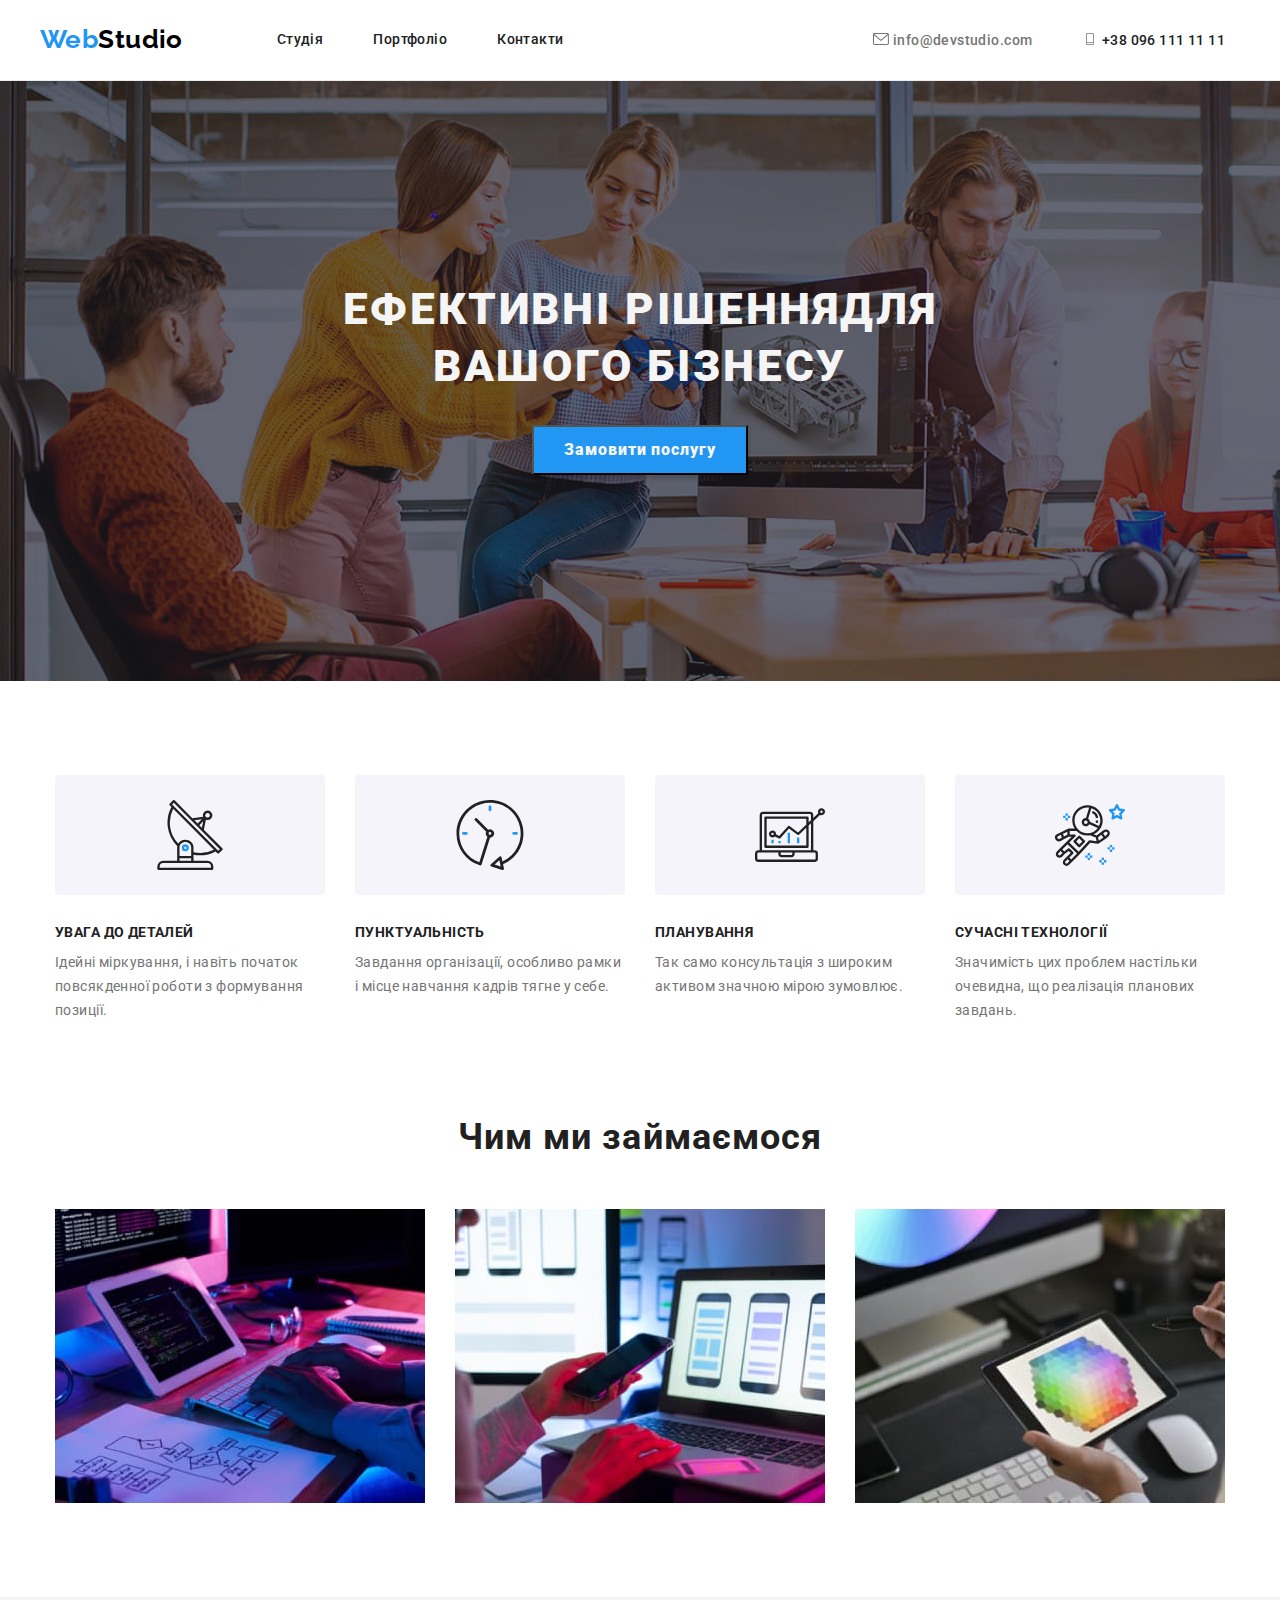
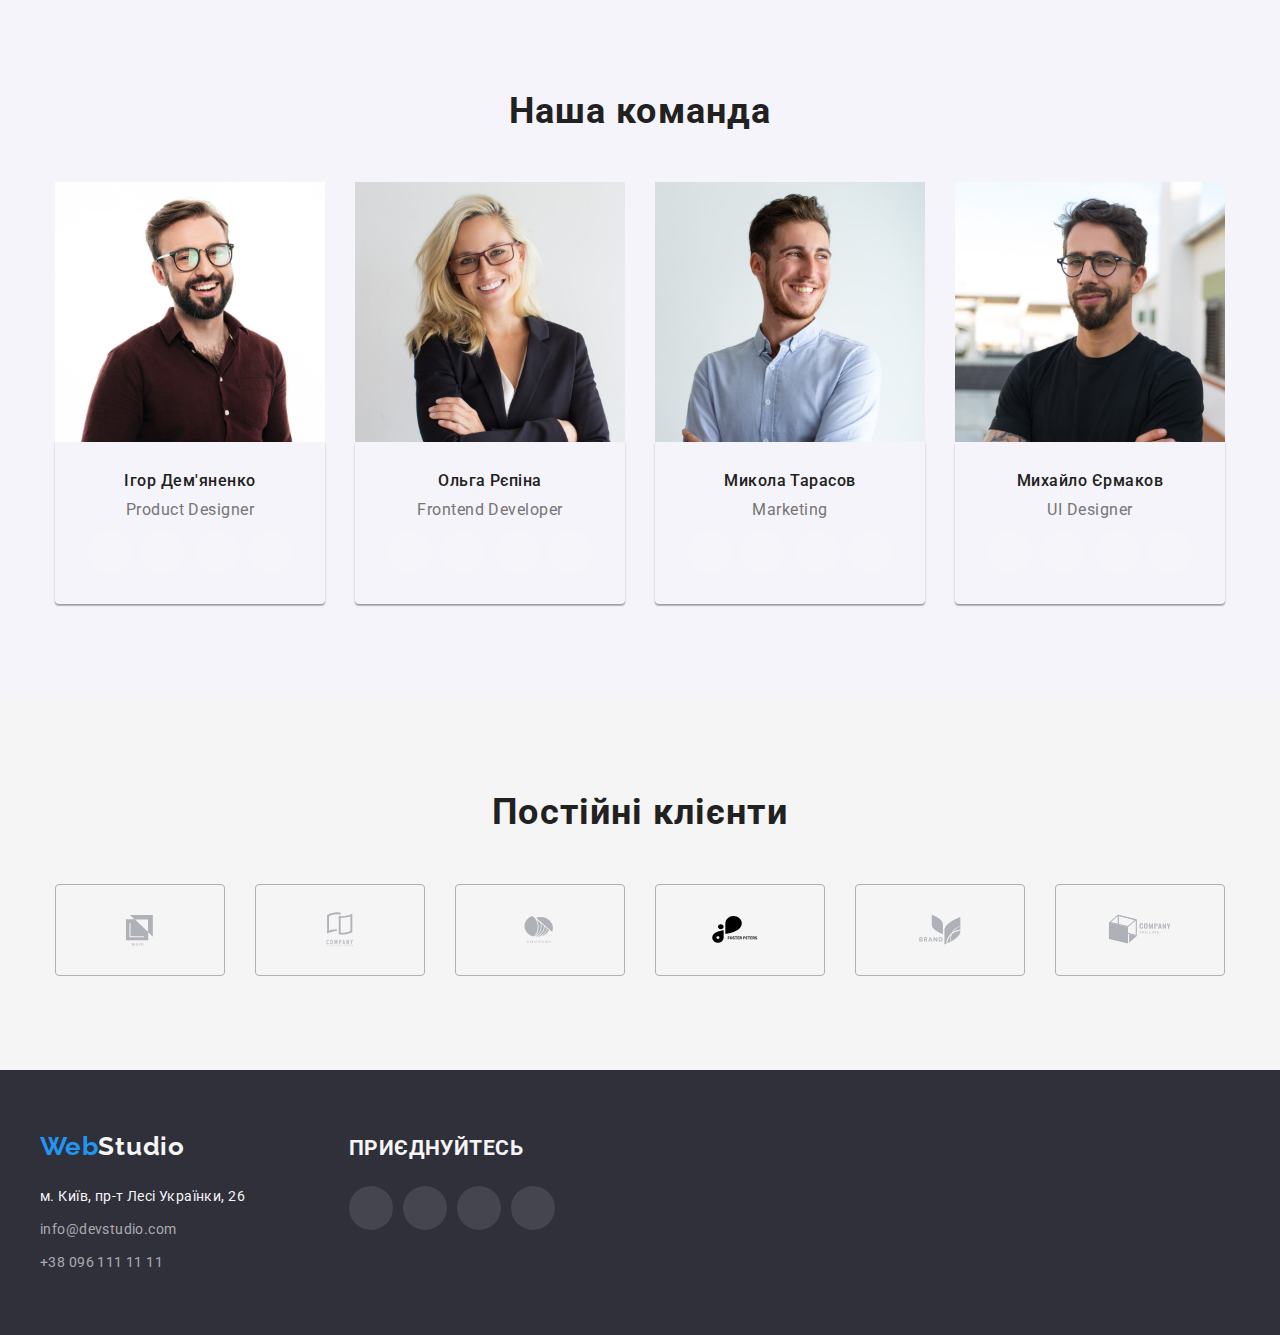
==== commit b930b9f9: "fix" ====
--- a/index.html
+++ b/index.html
@@ -42,12 +42,18 @@
             <ul class="container-list list">
               <li>
                 <a class="address-mail" href="mailto:info@devstudio.com"
-                  >info@devstudio.com</a
+                  ><svg class="icon-smartphone" width="16" height="12px">
+                    <use href="/images/sprite-icon.svg#icon-mail"></use>
+                  </svg>
+                  info@devstudio.com</a
                 >
               </li>
               <li>
                 <a class="address-header" href="tel:+380961111111"
-                  >+38 096 111 11 11</a
+                  ></a><svg class="icon-smartphone" width="16" height="12px">
+                    <use href="/images/sprite-icon.svg#icon-phone"></use>
+                  </svg>
+                  +38 096 111 11 11</a
                 >
               </li>
             </ul>
--- a/css/styles.css
+++ b/css/styles.css
@@ -50,6 +50,7 @@
 .container-contact {
 display: flex;
 align-items: center;
+justify-content: center;
 padding: 0 15px
  }
 
@@ -69,8 +70,6 @@
 align-items: center;
  }
 
-
- 
 .logo {
 font-family: "Raleway", sans-serif;
 font-size: 26px;
@@ -98,12 +97,32 @@
 letter-spacing: 0.03em;
 }
 
+/* .address-header:hover {
+color: var(--color-accent);
+} */
+
 .address-mail {
 color: var(--color-text);
 cursor: default;
 text-decoration: none;
 letter-spacing: 0.03em;
 }
+
+/* .address-mail:hover {
+color: var(--color-accent);
+} */
+
+.icon-nav:hover {
+color: var(--color-accent);
+}
+
+.addres-icon {
+margin-right: 10px;
+}
+
+/* .addres-icon:hover {
+background-color: var(--color-accent);
+} */
 
 
 /* sait-nav */
@@ -350,6 +369,7 @@
 }
 
 .block-clients:hover {
+color: var(--color-accent);
 border: solid var(--color-accent);
 }
 
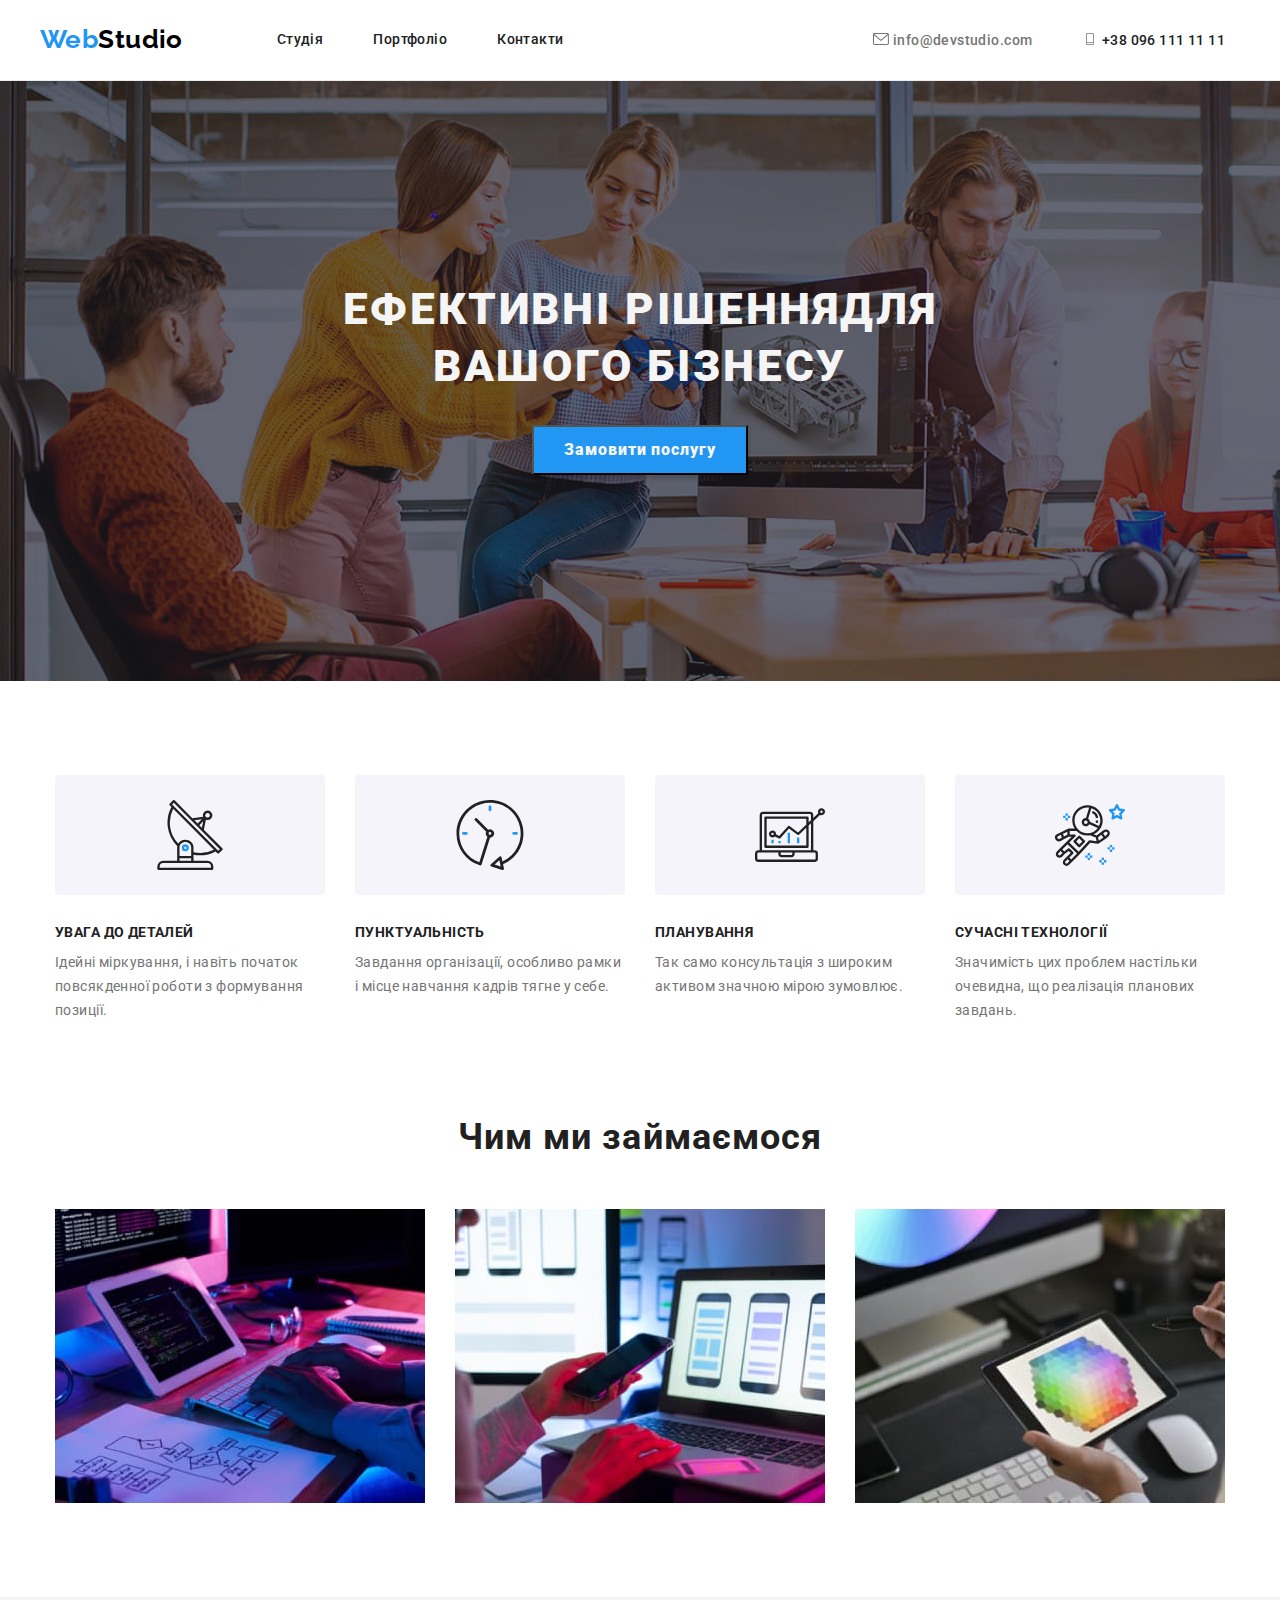
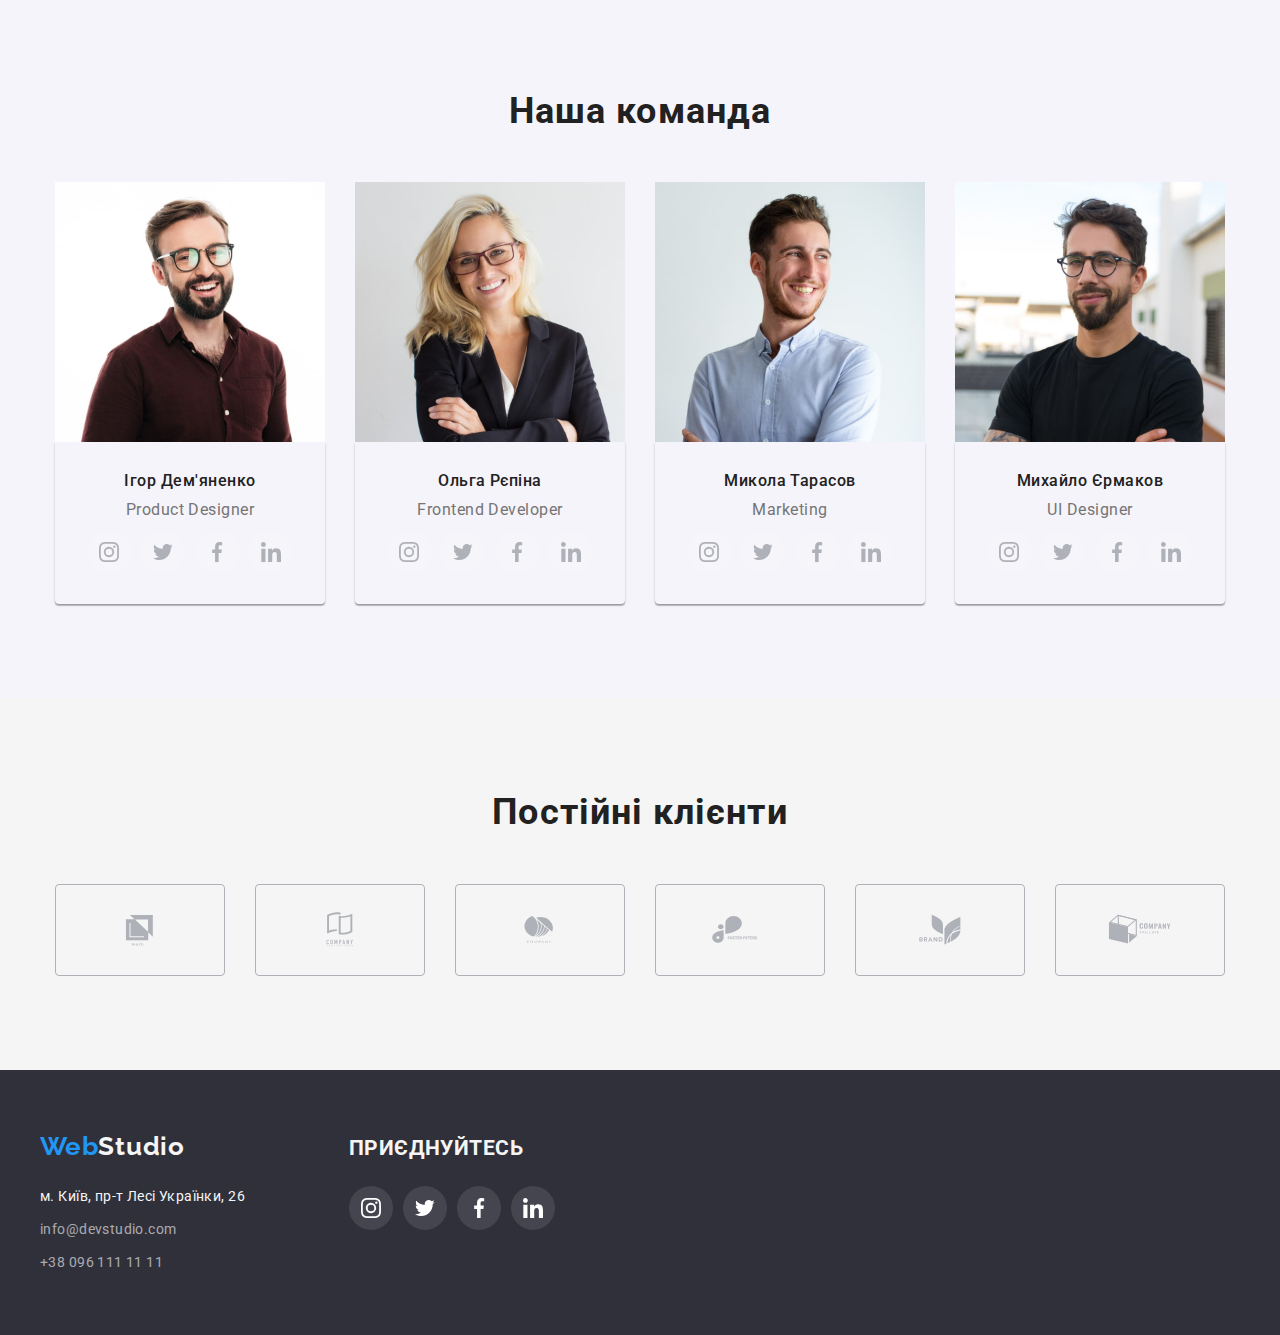
==== commit 23f623a3: "last" ====
--- a/index.html
+++ b/index.html
@@ -156,30 +156,30 @@
                 <p class="team-text">Product Designer</p>
                 <ul class="icon-list list">
                   <li class="icon-item">
-                    <a href="#" class="icon-link"
-                      ><svg width="20" height="20">
-                        <use href="/images/sprite.svg#icon-instagram"></use>
-                      </svg>
-                    </a>
-                  </li>
-                  <li class="icon-item">
-                    <a href="#" class="icon-link"
-                      ><svg width="20" height="20">
-                        <use href="/images/sprite.svg#icon-Twitter"></use>
-                      </svg>
-                    </a>
-                  </li>
-                  <li class="icon-item">
-                    <a href="#" class="icon-link"
-                      ><svg width="20" height="20">
-                        <use href="/images/sprite.svg#icon-facebook"></use>
-                      </svg>
-                    </a>
-                  </li>
-                  <li class="icon-item">
-                    <a href="#" class="icon-link"
-                      ><svg width="20" height="20">
-                        <use href="/images/sprite.svg#icon-linkedin"></use>
+                    <a href="#" class="icon-link-team"
+                      ><svg width="20" height="20">
+                        <use href="/images/sprite-icon.svg#icon-instagram"></use>
+                      </svg>
+                    </a>
+                  </li>
+                  <li class="icon-item">
+                    <a href="#" class="icon-link-team"
+                      ><svg width="20" height="20">
+                        <use href="/images/sprite-icon.svg#icon-Twitter"></use>
+                      </svg>
+                    </a>
+                  </li>
+                  <li class="icon-item">
+                    <a href="#" class="icon-link-team"
+                      ><svg width="20" height="20">
+                        <use href="/images/sprite-icon.svg#icon-facebook"></use>
+                      </svg>
+                    </a>
+                  </li>
+                  <li class="icon-item">
+                    <a href="#" class="icon-link-team"
+                      ><svg width="20" height="20">
+                        <use href="/images/sprite-icon.svg#icon-linkedin"></use>
                       </svg>
                     </a>
                   </li>
@@ -197,30 +197,30 @@
                 <p class="team-text">Frontend Developer</p>
                 <ul class="icon-list list">
                   <li class="icon-item">
-                    <a href="#" class="icon-link"
-                      ><svg width="20" height="20">
-                        <use href="/images/sprite.svg#icon-instagram"></use>
-                      </svg>
-                    </a>
-                  </li>
-                  <li class="icon-item">
-                    <a href="#" class="icon-link"
-                      ><svg width="20" height="20">
-                        <use href="/images/sprite.svg#icon-Twitter"></use>
-                      </svg>
-                    </a>
-                  </li>
-                  <li class="icon-item">
-                    <a href="#" class="icon-link"
-                      ><svg width="20" height="20">
-                        <use href="/images/sprite.svg#icon-facebook"></use>
-                      </svg>
-                    </a>
-                  </li>
-                  <li class="icon-item">
-                    <a href="#" class="icon-link"
-                      ><svg width="20" height="20">
-                        <use href="/images/sprite.svg#icon-linkedin"></use>
+                    <a href="#" class="icon-link-team"
+                      ><svg width="20" height="20">
+                        <use href="/images/sprite-icon.svg#icon-instagram"></use>
+                      </svg>
+                    </a>
+                  </li>
+                  <li class="icon-item">
+                    <a href="#" class="icon-link-team"
+                      ><svg width="20" height="20">
+                        <use href="/images/sprite-icon.svg#icon-Twitter"></use>
+                      </svg>
+                    </a>
+                  </li>
+                  <li class="icon-item">
+                    <a href="#" class="icon-link-team"
+                      ><svg width="20" height="20">
+                        <use href="/images/sprite-icon.svg#icon-facebook"></use>
+                      </svg>
+                    </a>
+                  </li>
+                  <li class="icon-item">
+                    <a href="#" class="icon-link-team"
+                      ><svg width="20" height="20">
+                        <use href="/images/sprite-icon.svg#icon-linkedin"></use>
                       </svg>
                     </a>
                   </li>
@@ -238,30 +238,30 @@
                 <p class="team-text">Marketing</p>
                 <ul class="icon-list list">
                   <li class="icon-item">
-                    <a href="#" class="icon-link"
-                      ><svg width="20" height="20">
-                        <use href="/images/sprite.svg#icon-instagram"></use>
-                      </svg>
-                    </a>
-                  </li>
-                  <li class="icon-item">
-                    <a href="#" class="icon-link"
-                      ><svg width="20" height="20">
-                        <use href="/images/sprite.svg#icon-Twitter"></use>
-                      </svg>
-                    </a>
-                  </li>
-                  <li class="icon-item">
-                    <a href="#" class="icon-link"
-                      ><svg width="20" height="20">
-                        <use href="/images/sprite.svg#icon-facebook"></use>
-                      </svg>
-                    </a>
-                  </li>
-                  <li class="icon-item">
-                    <a href="#" class="icon-link"
-                      ><svg width="20" height="20">
-                        <use href="/images/sprite.svg#icon-linkedin"></use>
+                    <a href="#" class="icon-link-team"
+                      ><svg width="20" height="20">
+                        <use href="/images/sprite-icon.svg#icon-instagram"></use>
+                      </svg>
+                    </a>
+                  </li>
+                  <li class="icon-item">
+                    <a href="#" class="icon-link-team"
+                      ><svg width="20" height="20">
+                        <use href="/images/sprite-icon.svg#icon-Twitter"></use>
+                      </svg>
+                    </a>
+                  </li>
+                  <li class="icon-item">
+                    <a href="#" class="icon-link-team"
+                      ><svg width="20" height="20">
+                        <use href="/images/sprite-icon.svg#icon-facebook"></use>
+                      </svg>
+                    </a>
+                  </li>
+                  <li class="icon-item">
+                    <a href="#" class="icon-link-team"
+                      ><svg width="20" height="20">
+                        <use href="/images/sprite-icon.svg#icon-linkedin"></use>
                       </svg>
                     </a>
                   </li>
@@ -279,30 +279,30 @@
                 <p class="team-text">UI Designer</p>
                 <ul class="icon-list list">
                   <li class="icon-item">
-                    <a href="#" class="icon-link"
-                      ><svg width="20" height="20">
-                        <use href="/images/sprite.svg#icon-instagram"></use>
-                      </svg>
-                    </a>
-                  </li>
-                  <li class="icon-item">
-                    <a href="#" class="icon-link"
-                      ><svg width="20" height="20">
-                        <use href="/images/sprite.svg#icon-Twitter"></use>
-                      </svg>
-                    </a>
-                  </li>
-                  <li class="icon-item">
-                    <a href="#" class="icon-link"
-                      ><svg width="20" height="20">
-                        <use href="/images/sprite.svg#icon-facebook"></use>
-                      </svg>
-                    </a>
-                  </li>
-                  <li class="icon-item">
-                    <a href="#" class="icon-link"
-                      ><svg width="20" height="20">
-                        <use href="/images/sprite.svg#icon-linkedin"></use>
+                    <a href="#" class="icon-link-team"
+                      ><svg width="20" height="20">
+                        <use href="/images/sprite-icon.svg#icon-instagram"></use>
+                      </svg>
+                    </a>
+                  </li>
+                  <li class="icon-item">
+                    <a href="#" class="icon-link-team"
+                      ><svg width="20" height="20">
+                        <use href="/images/sprite-icon.svg#icon-Twitter"></use>
+                      </svg>
+                    </a>
+                  </li>
+                  <li class="icon-item">
+                    <a href="#" class="icon-link-team"
+                      ><svg width="20" height="20">
+                        <use href="/images/sprite-icon.svg#icon-facebook"></use>
+                      </svg>
+                    </a>
+                  </li>
+                  <li class="icon-item">
+                    <a href="#" class="icon-link-team"
+                      ><svg width="20" height="20">
+                        <use href="/images/sprite-icon.svg#icon-linkedin"></use>
                       </svg>
                     </a>
                   </li>
@@ -372,28 +372,28 @@
             <li class="icon-item">
               <a href="#" class="icon-link"
                 ><svg width="20" height="20">
-                  <use href="/images/sprite.svg#icon-instagram"></use>
+                  <use href="/images/sprite-icon.svg#icon-instagram"></use>
                 </svg>
               </a>
             </li>
             <li class="icon-item">
               <a href="#" class="icon-link"
                 ><svg width="20" height="20">
-                  <use href="/images/sprite.svg#icon-Twitter"></use>
+                  <use href="/images/sprite-icon.svg#icon-Twitter"></use>
                 </svg>
               </a>
             </li>
             <li class="icon-item">
               <a href="#" class="icon-link"
                 ><svg width="20" height="20">
-                  <use href="/images/sprite.svg#icon-facebook"></use>
+                  <use href="/images/sprite-icon.svg#icon-facebook"></use>
                 </svg>
               </a>
             </li>
             <li class="icon-item">
               <a href="#" class="icon-link"
                 ><svg width="20" height="20">
-                  <use href="/images/sprite.svg#icon-linkedin"></use>
+                  <use href="/images/sprite-icon.svg#icon-linkedin"></use>
                 </svg>
               </a>
             </li>
--- a/css/styles.css
+++ b/css/styles.css
@@ -343,6 +343,22 @@
 color: var(--color-text)
  }
 
+.icon-link-team {
+width: 44px;
+height: 44px;
+display: flex;
+align-items: center;
+justify-content: center;
+fill: #AFB1B8;
+background: rgba(255, 255, 255, 0.1);
+border-radius: 50%;
+ }
+
+ .icon-link-team:hover {
+fill: #FFFFFF;
+background-color: var(--color-accent);
+ }
+
  .clients {
 background-color: #F5F5F5;
 padding: 94px 0;
@@ -364,16 +380,19 @@
 display: flex;
 align-items: center;
 justify-content: center;
+fill: #AFB1B8;;
 border: 1px solid #AFB1B8;
 border-radius: 4px;
+
 }
 
 .block-clients:hover {
-color: var(--color-accent);
+fill: var(--color-accent);
 border: solid var(--color-accent);
 }
 
 .portfolio-title {
+padding: 20px 24px 4px 24px;
 font-size: 18px;
 font-weight: 700;
 line-height: 2;
@@ -392,11 +411,11 @@
 padding: 94px 0;
 }
 
-.portfolio-title:hover,
+/* .portfolio-title:hover,
 .portfolio-title:focus {
 background-color:var(--color-accent);
 color: var(--color-prymal);
-}
+} */
 
 .portfolio-button {
 height: 40px;
@@ -429,7 +448,6 @@
 img {
 display: block;
 max-width: 100%;
-height: auto;
 }
 
 .cart {
@@ -440,13 +458,12 @@
 
 .cart-text {
 width: 370px;
-height: 110px;
-padding: 20px 24px;
 background: #FFFFFF;
 border: 1px solid #EEEEEE;
 }
 
 .portfolio-text {
+padding: 0 24px 20px 24px;
 font-size: 16px;
 font-weight: 400;
 line-height: 1.87;
@@ -513,7 +530,6 @@
 }
 
 .icon-link:hover {
-color: #FFFFFF;
 background-color: var(--color-accent);
 
 }
@@ -530,6 +546,7 @@
 display: flex;
 align-items: center;
 justify-content: center;
+fill: #FFFFFF;
 background: rgba(255, 255, 255, 0.1);;
 border-radius: 50%;
 }
